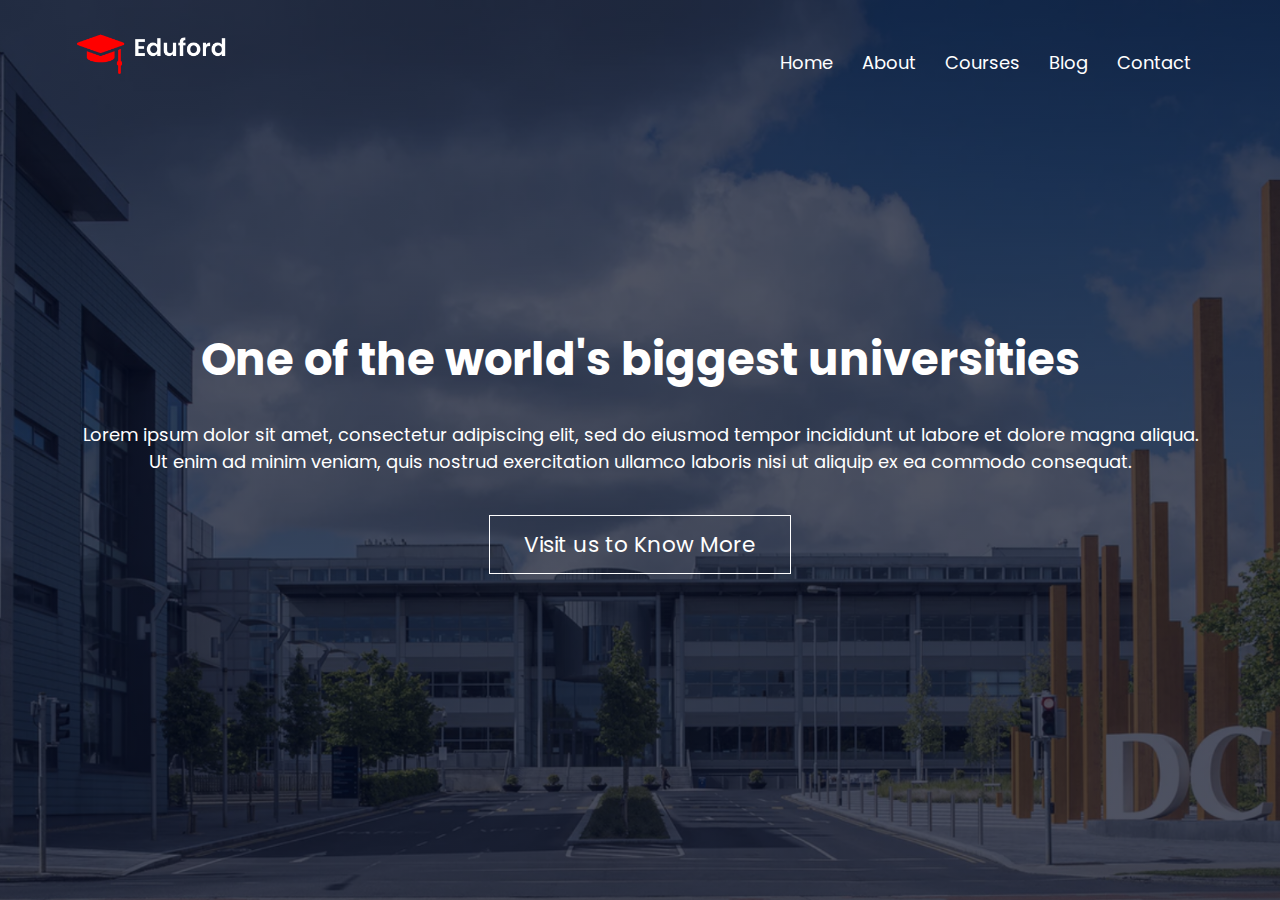
==== index.html @ 06f6ef5c "header section" ====
<!DOCTYPE html>
<html lang="en">
<head>
  <meta charset="UTF-8">
  <meta http-equiv="X-UA-Compatible" content="IE=edge">
  <meta name="viewport" content="width=device-width, initial-scale=1.0">
  <title>Eduford</title>

  <link rel="stylesheet" href="style.css">
  <link rel="stylesheet" href="https://cdnjs.cloudflare.com/ajax/libs/font-awesome/6.2.0/css/all.min.css">
</head>
<body>
  <!-- header section -->
  <section id="header">
    <div class="header container">
      <nav>
        <div class="brand">
          <a href="index.html"><img src="./images/logo.png" alt="logo"></a>
        </div>
        <div class="nav-list">
          <div class="close-icon">
            <i class="fa fa-solid fa-xmark" onclick="hideMenu()"></i>
          </div>
          <ul>
            <li><a href="">Home</a></li>
            <li><a href="">About</a></li>
            <li><a href="">Courses</a></li>
            <li><a href="">Blog</a></li>
            <li><a href="">Contact</a></li>
          </ul>
        </div>
        <div class="open-icon">
          <i class="fa fa-solid fa-bars" onclick="showMenu()"></i>
        </div>
      </nav>
      <div class="text-box">
        <h1>One of the world's biggest universities</h1>
        <br>
          Lorem ipsum dolor sit amet, consectetur adipiscing elit, 
          sed do eiusmod tempor incididunt ut labore et dolore magna aliqua. <br>
          Ut enim ad minim veniam, quis nostrud exercitation ullamco laboris nisi ut aliquip ex ea commodo consequat.
        </p>
        <a class="hero-btn" href="">Visit us to Know More</a>
      </div>
    </div>
  </section>
  <!-- end header section -->

  <!-- footer section -->
  <!-- end footer section -->

  <!-- scripts -->
  <script src="./app.js"></script>
</body>
</html>
---- style.css ----
/* imports */
@import url('https://fonts.googleapis.com/css2?family=Poppins:wght@100;200;300;400;600;700&display=swap');

/* browser reset */
* {
  margin: 0;
  padding: 0;
  box-sizing: border-box;
}

/* variables & global styles */
:root {
  --header-overlay: rgba(4,9,30,0.7);
  --text-color: white;
  --brand-red: #f44336;
}

html {
  font-size: 18px;
  font-family: 'Poppins', sans-serif;
  scroll-behavior: smooth;
}

body {
  overflow-x: hidden;
}

.container {
  width: 100%;
}

/* header section */
#header {
  min-height: 100vh;
  width: 100%;
  background-image: linear-gradient(var(--header-overlay), var(--header-overlay)), url(./images/banner.png);
  background-position: center;
  background-size: cover;
  position: relative;
}

#header .header nav {
  display: flex;
  padding: 2% 6%;
  justify-content: space-between;
  align-items: center;
}

#header .header nav .fa {
  display: none;
}

#header .header nav .close-icon {
  padding: 7.5px 22.5px;
}

#header .header nav img {
  width: 150px;
}

#header .header nav .nav-list {
  flex: 1;
  text-align: right;
}

#header .header nav .nav-list ul li {
  list-style: none;
  display: inline-block;
  padding: 8px 12px;
  position: relative;
}

#header .header nav .nav-list ul li::after {
  content: '';
  width: 0%;
  height: 2px;
  background: var(--brand-red);
  display: block;
  margin: auto;
  transition: 0.5s ease width;
}

#header .header nav .nav-list ul li:hover::after {
  width: 100%;
}

#header .header nav .nav-list ul li a {
  font-size: 1rem;
  color: var(--text-color);
  text-decoration: none;
}

#header .header .text-box {
  width: 90%;
  color: var(--text-color);
  position: absolute;
  top: 50%;
  left: 50%;
  transform: translate(-50%, -50%);
  text-align: center;
}

#header .header .text-box h1 {
  font-size: 2.5rem;
}

#header .header .text-box p {
  font-size: 0.7rem;
  margin: 10px 0 40px 0;
  color: var(--text-color);
}

#header .header .text-box .hero-btn {
  display: inline-block;
  text-decoration: none;
  color: var(--text-color);
  border: 1px solid var(--text-color);
  padding: 12px 34px;
  font-size: 1.2rem;
  background: transparent;
  position: relative;
  cursor: pointer;
}

#header .header .text-box .hero-btn:hover {
  border: 1px solid var(--brand-red);
  background: var(--brand-red);
  transition: 0.5s ease;
}
/* footer section */

/* media queries */
@media only screen and (max-width:768px) {
  #header .header nav .fa {
    display: block;
    color: var(--text-color);
    margin: 10px;
    font-size: 1.5rem;
    cursor: pointer;
  }

  #header .header nav .fa-xmark {
    font-size: 1.7rem;
    text-align: right;
  }

  #header .header .text-box h1 {
    font-size: 1.5rem;
  }

  #header .header nav .nav-list ul li {
    display: block;
  }

  #header .header nav .nav-list ul {
    padding: 30px;
  }

  #header .header nav .nav-list {
    position: absolute;
    background: var(--brand-red);
    height: 100vh;
    width: 200px;
    top: 0;
    right: -200px;
    text-align: left;
    z-index: 10;
    transition: 0.5s ease right;
  }
}

/* keyframes */
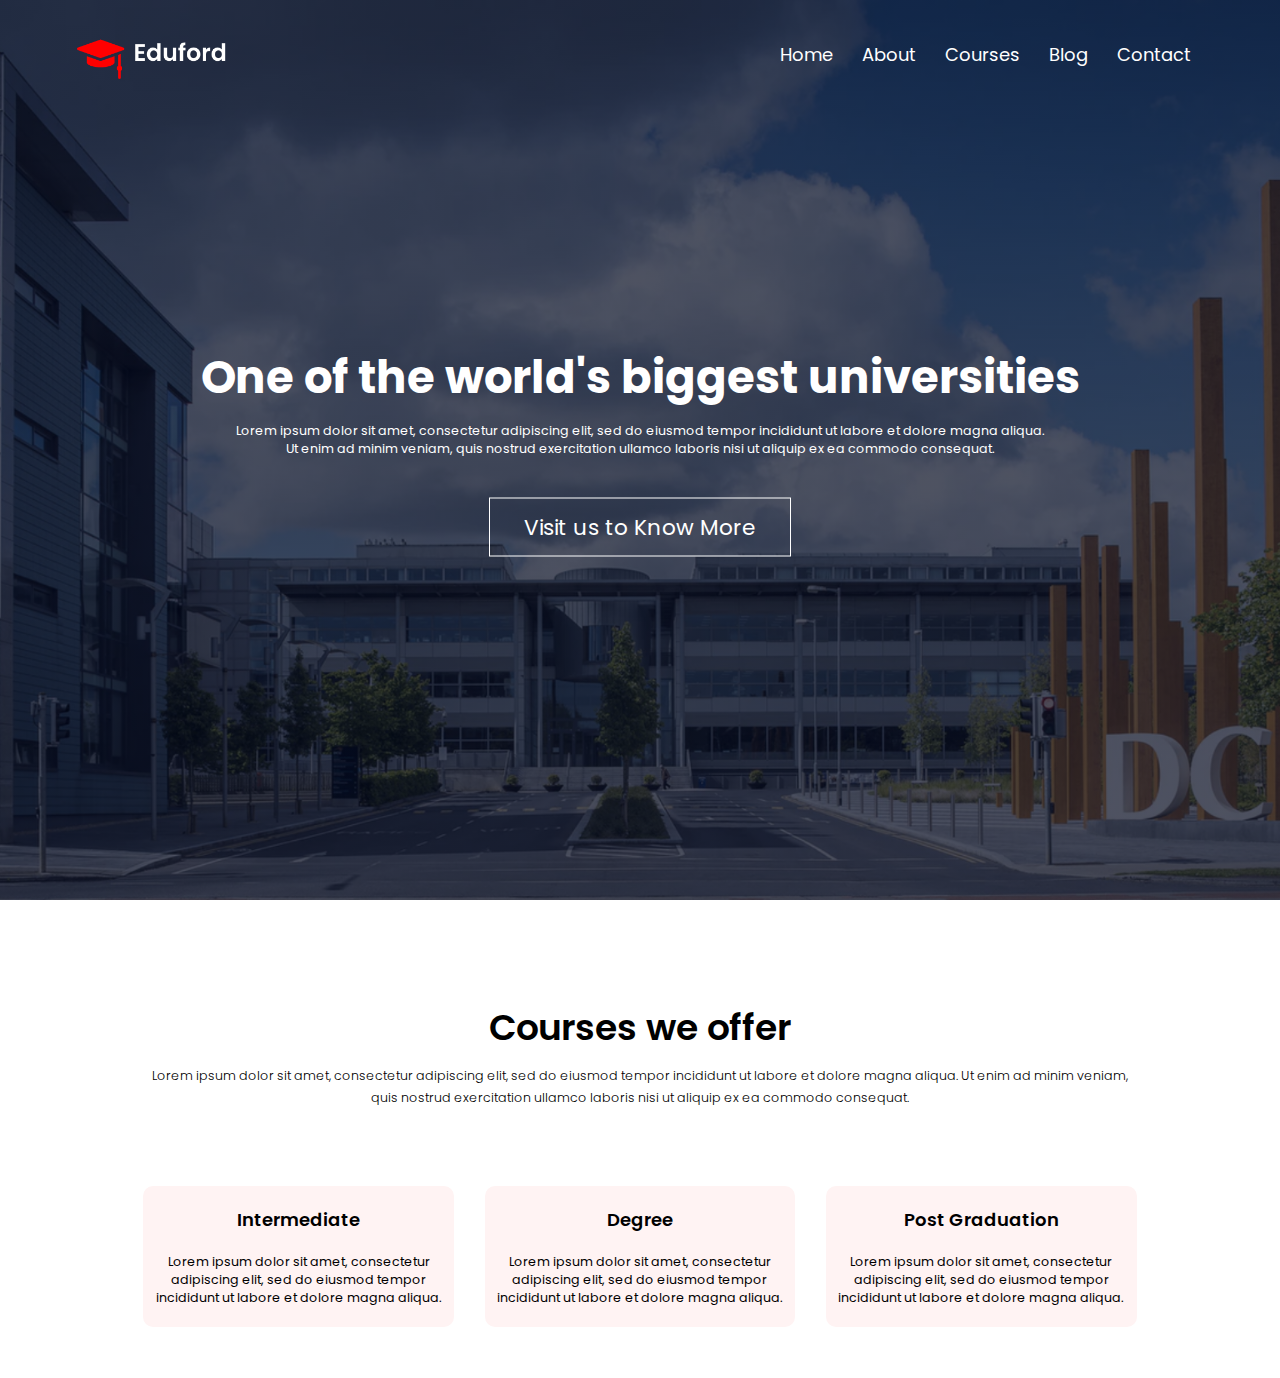
==== commit 23823de8: "courses section" ====
--- a/index.html
+++ b/index.html
@@ -35,7 +35,7 @@
       </nav>
       <div class="text-box">
         <h1>One of the world's biggest universities</h1>
-        <br>
+        <p>
           Lorem ipsum dolor sit amet, consectetur adipiscing elit, 
           sed do eiusmod tempor incididunt ut labore et dolore magna aliqua. <br>
           Ut enim ad minim veniam, quis nostrud exercitation ullamco laboris nisi ut aliquip ex ea commodo consequat.
@@ -46,6 +46,57 @@
   </section>
   <!-- end header section -->
 
+  <!-- course section -->
+  <section id="course">
+    <div class="course container">
+      <div class="courses-top">
+        <h1 class="section-title">Courses we offer</h1>
+        <p>
+          Lorem ipsum dolor sit amet, consectetur adipiscing elit, 
+          sed do eiusmod tempor incididunt ut labore et dolore magna aliqua.
+          Ut enim ad minim veniam, quis nostrud exercitation ullamco laboris nisi ut aliquip ex ea commodo consequat.
+        </p>
+      </div>
+      <div class="courses-bottom">
+        <div class="course-item">
+          <h3>Intermediate</h3>
+          <p>
+            Lorem ipsum dolor sit amet, consectetur adipiscing elit, 
+            sed do eiusmod tempor incididunt ut labore et dolore magna aliqua. 
+          </p>
+        </div>
+        <div class="course-item">
+          <h3>Degree</h3>
+          <p>
+            Lorem ipsum dolor sit amet, consectetur adipiscing elit, 
+            sed do eiusmod tempor incididunt ut labore et dolore magna aliqua. 
+          </p>
+        </div>
+        <div class="course-item">
+          <h3>Post Graduation</h3>
+          <p>
+            Lorem ipsum dolor sit amet, consectetur adipiscing elit, 
+            sed do eiusmod tempor incididunt ut labore et dolore magna aliqua. 
+          </p>
+        </div>
+      </div>
+    </div>
+  </section>
+  <!-- end course section -->
+
+  <!-- campus section -->
+  <section id="campus">
+    <div class="campus container">
+      <div class="campuses-top">
+
+      </div>
+      <div class="campuses-bottom">
+        
+      </div>
+    </div>
+  </section>
+  <!-- end campus section -->
+
   <!-- footer section -->
   <!-- end footer section -->
 
--- a/style.css
+++ b/style.css
@@ -11,23 +11,37 @@
 /* variables & global styles */
 :root {
   --header-overlay: rgba(4,9,30,0.7);
-  --text-color: white;
+  --text-color-white: white;
+  --text-color-black: black;
   --brand-red: #f44336;
+  --brand-red-light: #fff3f3;
+  --box-shadow: rgba(0,0,0,0.2);
 }
 
 html {
   font-size: 18px;
   font-family: 'Poppins', sans-serif;
   scroll-behavior: smooth;
+  overflow-x: hidden;
 }
 
 body {
   overflow-x: hidden;
 }
 
+p {
+  font-size: 0.7rem;
+}
+
+h3 {
+  font-size: 1rem;
+  font-weight: 600;
+  margin-bottom: 20px;
+}
+
 .container {
-  width: 100%;
-}
+}
+
 
 /* header section */
 #header {
@@ -50,12 +64,9 @@
   display: none;
 }
 
-#header .header nav .close-icon {
-  padding: 7.5px 22.5px;
-}
-
 #header .header nav img {
   width: 150px;
+  padding-top: 10px;
 }
 
 #header .header nav .nav-list {
@@ -86,13 +97,13 @@
 
 #header .header nav .nav-list ul li a {
   font-size: 1rem;
-  color: var(--text-color);
+  color: var(--text-color-white);
   text-decoration: none;
 }
 
 #header .header .text-box {
   width: 90%;
-  color: var(--text-color);
+  color: var(--text-color-white);
   position: absolute;
   top: 50%;
   left: 50%;
@@ -107,14 +118,14 @@
 #header .header .text-box p {
   font-size: 0.7rem;
   margin: 10px 0 40px 0;
-  color: var(--text-color);
+  color: var(--text-color-white);
 }
 
 #header .header .text-box .hero-btn {
   display: inline-block;
   text-decoration: none;
-  color: var(--text-color);
-  border: 1px solid var(--text-color);
+  color: var(--text-color-white);
+  border: 1px solid var(--text-color-white);
   padding: 12px 34px;
   font-size: 1.2rem;
   background: transparent;
@@ -127,21 +138,77 @@
   background: var(--brand-red);
   transition: 0.5s ease;
 }
+/* course section */
+#course .course {
+  width: 80%;
+  margin: auto;
+  text-align: center;
+  padding-top: 100px;
+}
+
+#course .course .courses-top h1 {
+  font-size: 2rem;
+  font-weight: 600;
+}
+
+#course .course .courses-top p {
+  color: var(--text-color-black);
+  font-size: 0.7rem;
+  font-weight: 300;
+  line-height: 22px;
+  padding: 10px;
+}
+
+#course .course .courses-bottom {
+  margin-top: 5%;
+  display: flex;
+  justify-content: space-between;
+}
+
+#course .course .courses-bottom .course-item {
+  flex-basis: 31%;
+  margin: 1.5%;
+  background: var(--brand-red-light);
+  border-radius: 10px;
+  margin-bottom: 5%;
+  padding: 20px 12px;
+  box-sizing: border-box;
+  transition: 0.5s ease box-shadow;
+}
+
+#course .course .courses-bottom .course-item:hover {
+  box-shadow: 0 0 20px var(--box-shadow);
+}
+
+/* campus section */
+#campus .campus {
+  width: 80%;
+  margin: auto;
+}
+
 /* footer section */
 
 /* media queries */
 @media only screen and (max-width:768px) {
   #header .header nav .fa {
     display: block;
-    color: var(--text-color);
-    margin: 10px;
+    color: var(--text-color-white);
+    margin: 20px 10px 10px 10px;
     font-size: 1.5rem;
     cursor: pointer;
+  }
+
+  #header .header nav img {
+    padding-top: 20px;
   }
 
   #header .header nav .fa-xmark {
     font-size: 1.7rem;
     text-align: right;
+  }
+
+  #header .header nav .close-icon {
+    padding: 7.5px 22.5px;
   }
 
   #header .header .text-box h1 {
@@ -167,6 +234,10 @@
     z-index: 10;
     transition: 0.5s ease right;
   }
+
+  #course .course .courses-bottom {
+    flex-direction: column;
+  }  
 }
 
 /* keyframes */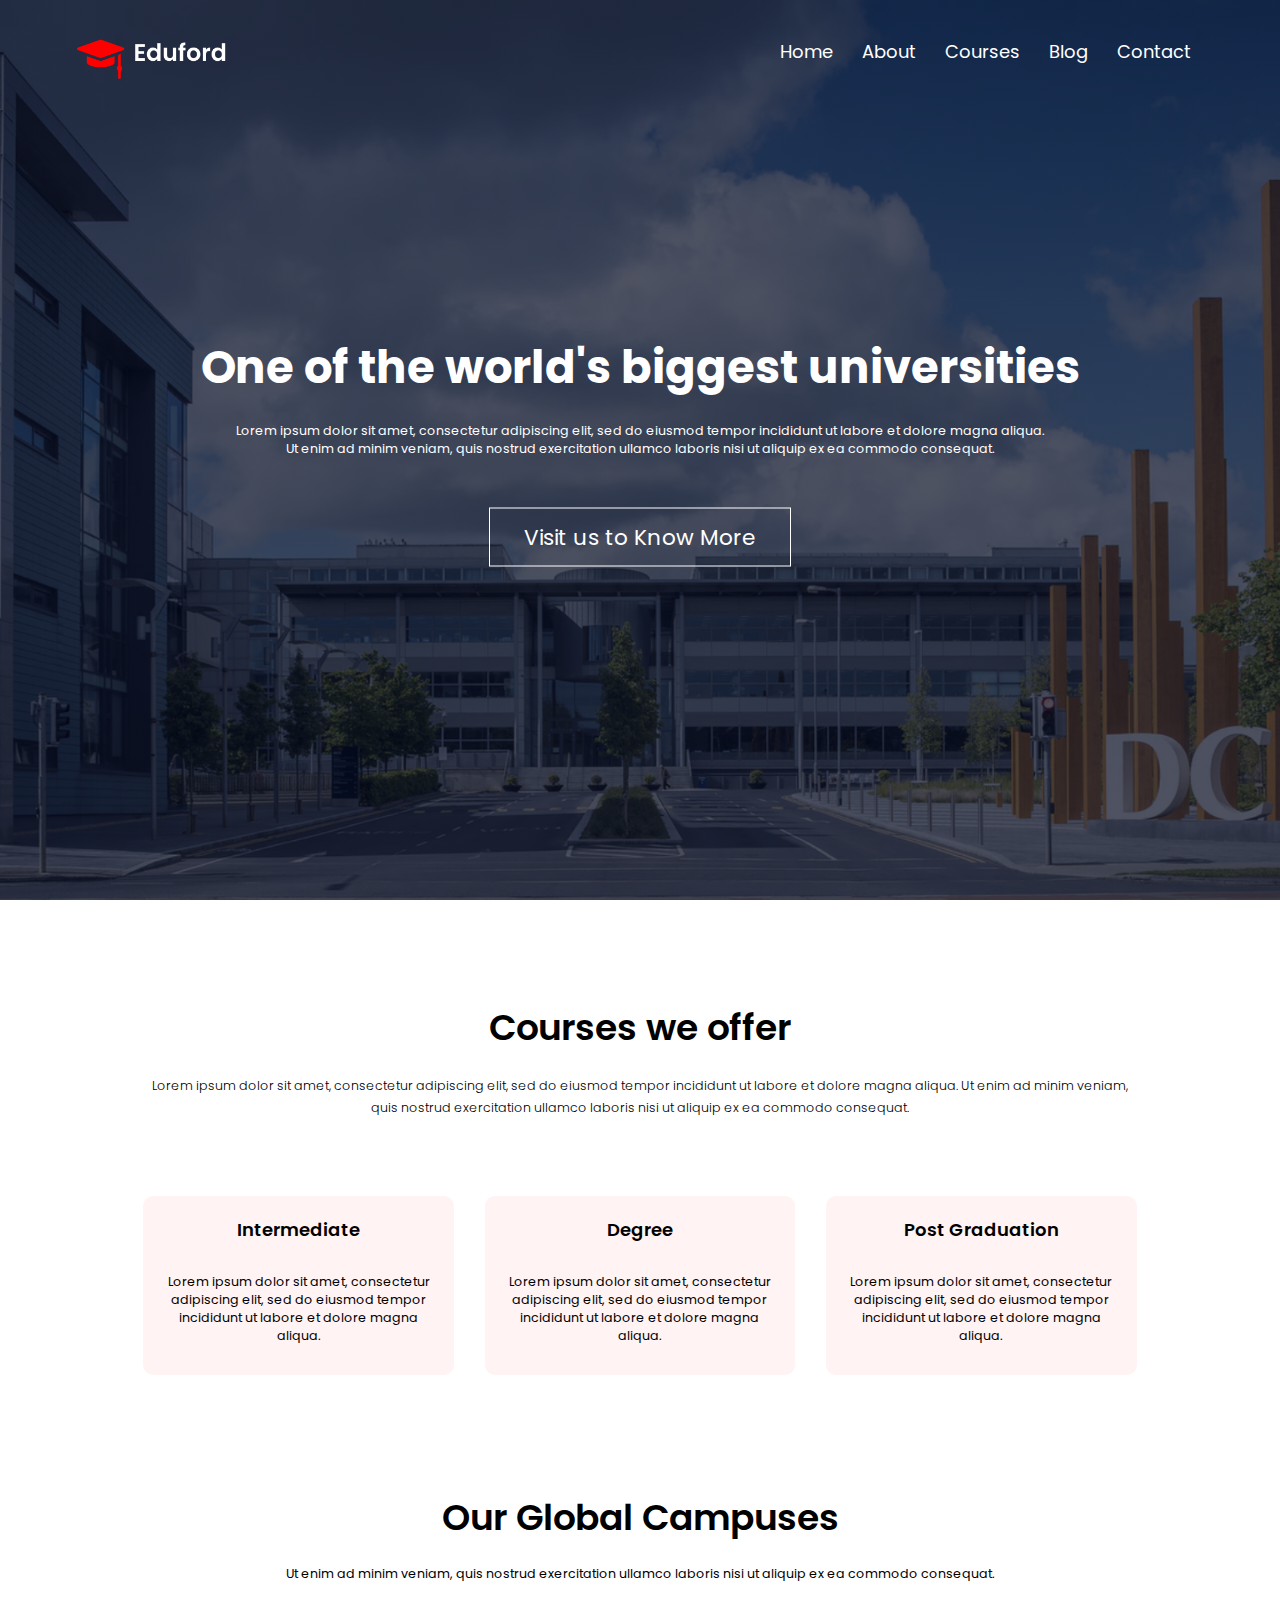
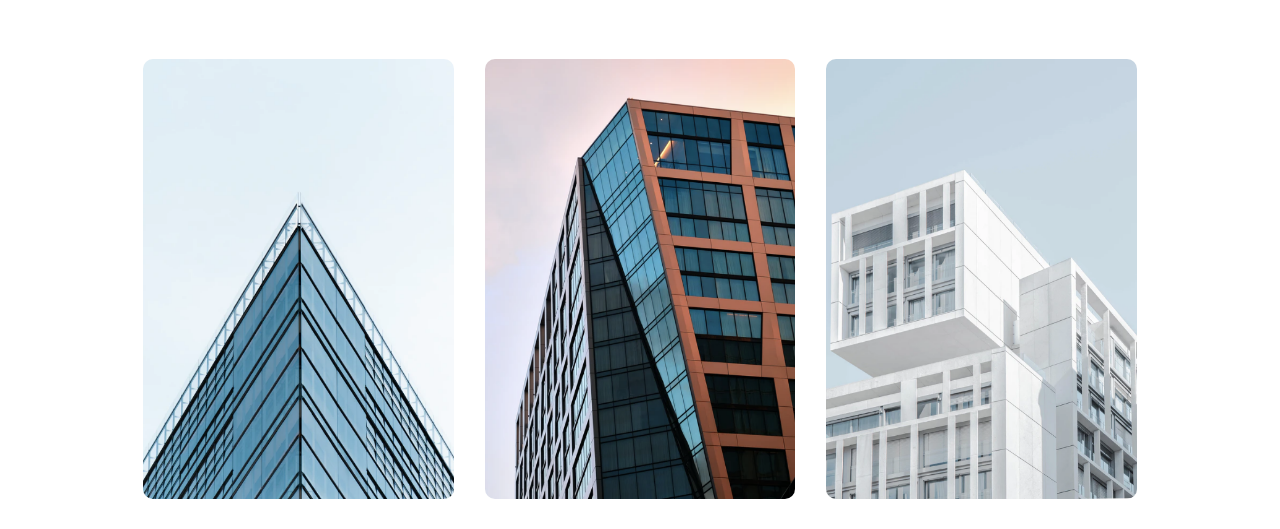
==== commit 223eed9b: "campus section" ====
--- a/index.html
+++ b/index.html
@@ -88,10 +88,36 @@
   <section id="campus">
     <div class="campus container">
       <div class="campuses-top">
-
+        <h1 class="section-title">Our Global Campuses</h1>
+        <p>
+          Ut enim ad minim veniam, quis nostrud exercitation ullamco laboris nisi ut aliquip ex ea commodo consequat.
+        </p>
       </div>
       <div class="campuses-bottom">
-        
+        <div class="campus-item">
+          <div class="campus-img">
+            <img src="./images/london.png" alt="london campus">
+          </div>
+          <div class="campus-layer">
+            <h3>London</h3>
+          </div>
+        </div>
+        <div class="campus-item">
+          <div class="campus-img">
+            <img src="./images/newyork.png" alt="new york campus">
+          </div>
+          <div class="campus-layer">
+            <h3>New York</h3>
+          </div>
+        </div>
+        <div class="campus-item">
+          <div class="campus-img">
+            <img src="./images/washington.png" alt="washington campus">
+          </div>
+          <div class="campus-layer">
+            <h3>Washington</h3>
+          </div>
+        </div>
       </div>
     </div>
   </section>
--- a/style.css
+++ b/style.css
@@ -14,6 +14,7 @@
   --text-color-white: white;
   --text-color-black: black;
   --brand-red: #f44336;
+  --brand-red-overlay: rgba(244, 67, 54, 0.7);
   --brand-red-light: #fff3f3;
   --box-shadow: rgba(0,0,0,0.2);
 }
@@ -31,6 +32,7 @@
 
 p {
   font-size: 0.7rem;
+  padding: 10px;
 }
 
 h3 {
@@ -39,9 +41,18 @@
   margin-bottom: 20px;
 }
 
+img {
+  display: block;
+}
+
 .container {
 }
 
+.section-title {
+  font-size: 2rem;
+  font-weight: 600;
+  margin-bottom: 10px;
+}
 
 /* header section */
 #header {
@@ -170,7 +181,6 @@
   margin: 1.5%;
   background: var(--brand-red-light);
   border-radius: 10px;
-  margin-bottom: 5%;
   padding: 20px 12px;
   box-sizing: border-box;
   transition: 0.5s ease box-shadow;
@@ -184,6 +194,59 @@
 #campus .campus {
   width: 80%;
   margin: auto;
+  text-align: center;
+  padding-top: 100px;
+}
+
+#campus .campus .campuses-bottom {
+  display: flex;
+  margin-top: 5%;
+}
+
+#campus .campus .campuses-bottom .campus-item {
+  flex-basis: 31%;
+  margin: 1.5%;
+  border-radius: 10px;
+  margin-bottom: 30px;
+  position: relative;
+  overflow: hidden;
+}
+
+#campus .campus .campuses-bottom .campus-item img {
+  width: 100%;
+}
+
+#campus .campus .campuses-bottom .campus-item .campus-layer {
+  width: 100%;
+  height: 100%;
+  background: transparent;
+  position: absolute;
+  top: 0;
+  left: 0;
+  transition: 0.5s ease background;
+}
+
+#campus .campus .campuses-bottom .campus-item .campus-layer h3 {
+  width: 100%;
+  font-weight: 500;
+  color: var(--text-color-white);
+  font-size: 1.5rem;
+  bottom: 0;
+  left: 50%;
+  transform: translateX(-50%);
+  position: absolute;
+  opacity: 0;
+  transition: 0.5s ease;
+  transition-property: bottom, opacity;
+}
+
+#campus .campus .campuses-bottom .campus-item .campus-layer:hover h3 {
+  bottom: 43%;
+  opacity: 1;
+}
+
+#campus .campus .campuses-bottom .campus-item .campus-layer:hover {
+  background: var(--brand-red-overlay);
 }
 
 /* footer section */
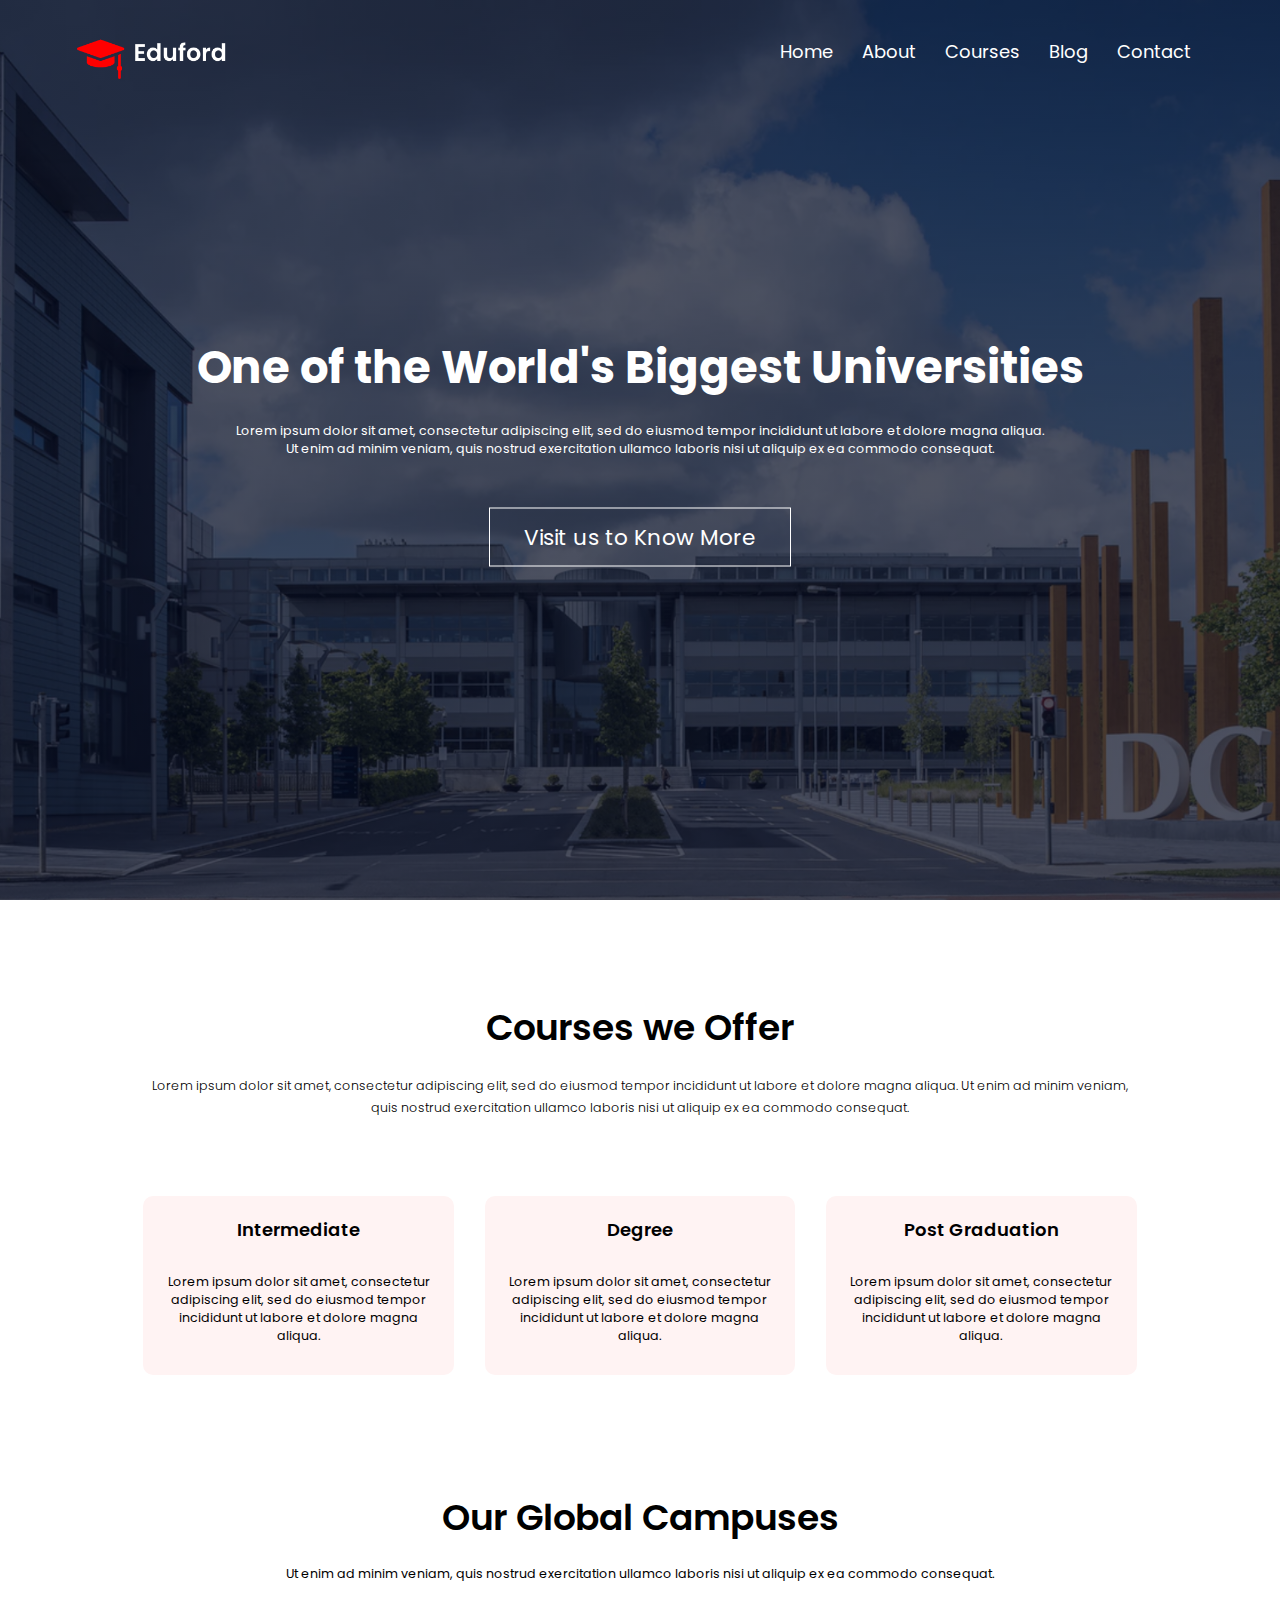
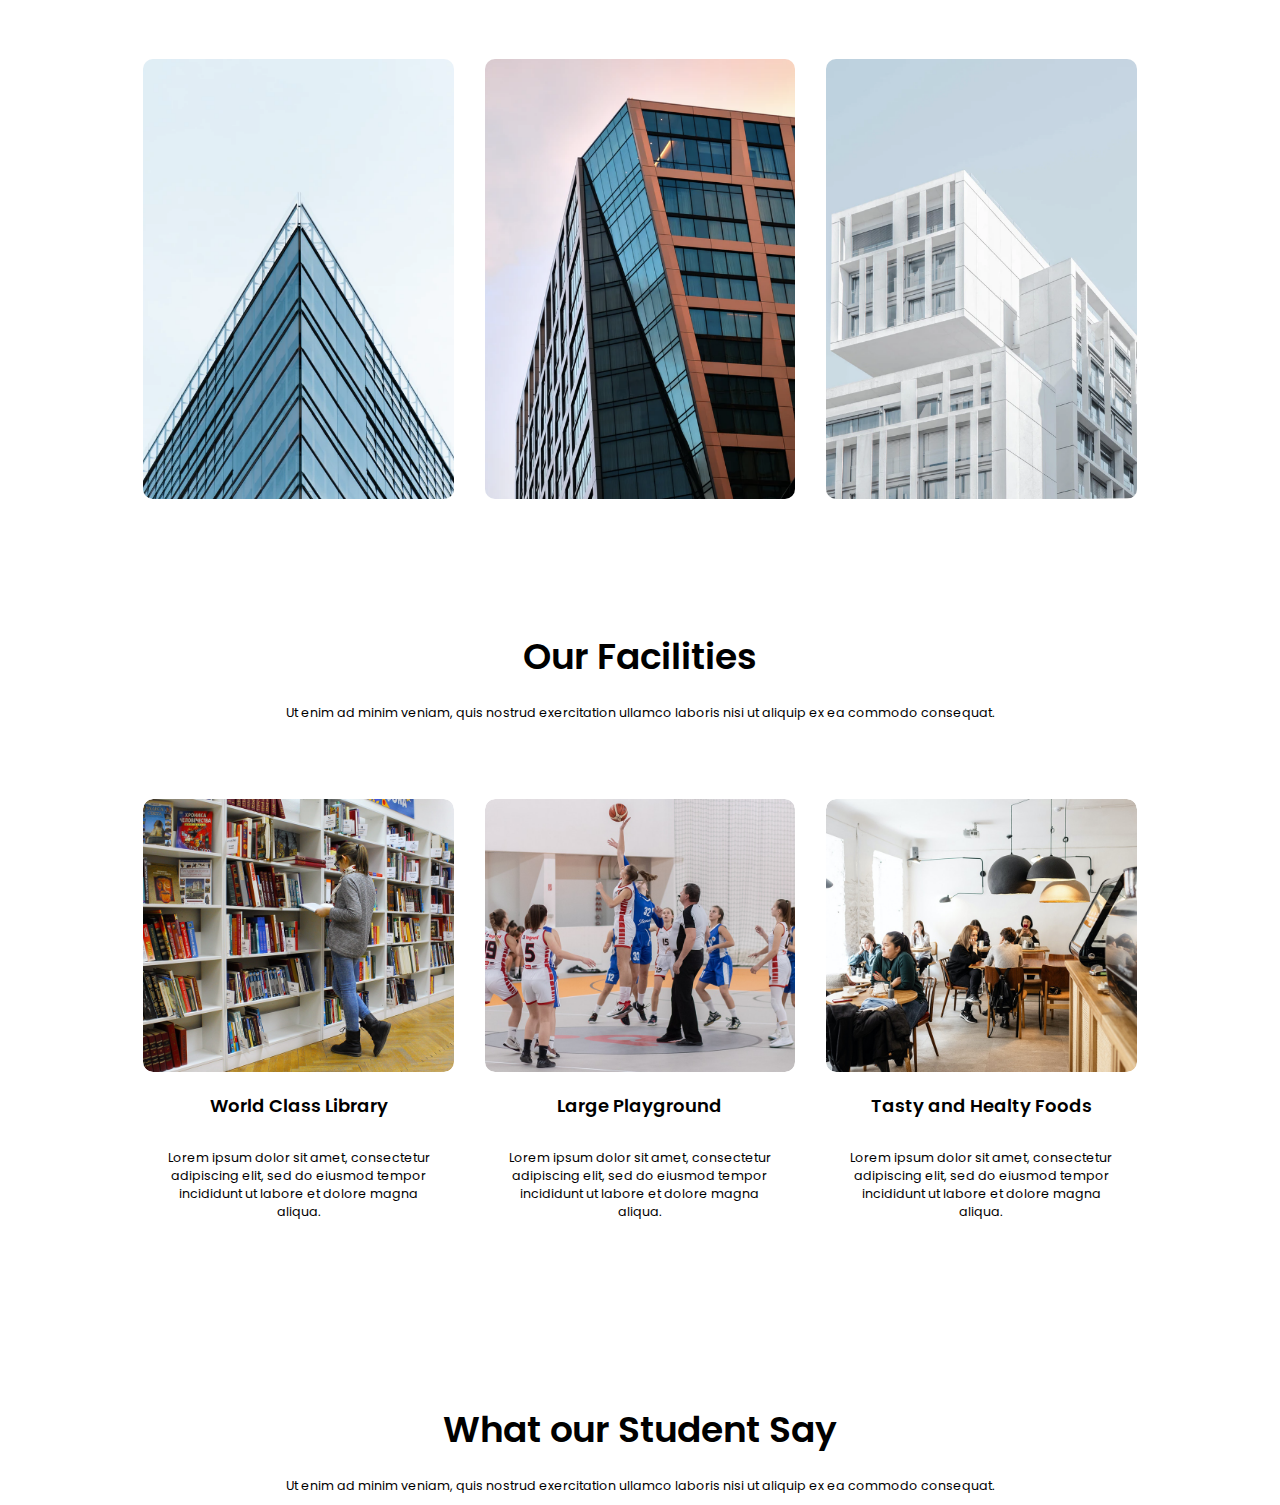
==== commit 579b3a0d: "facilities section" ====
--- a/index.html
+++ b/index.html
@@ -34,7 +34,7 @@
         </div>
       </nav>
       <div class="text-box">
-        <h1>One of the world's biggest universities</h1>
+        <h1>One of the World's Biggest Universities</h1>
         <p>
           Lorem ipsum dolor sit amet, consectetur adipiscing elit, 
           sed do eiusmod tempor incididunt ut labore et dolore magna aliqua. <br>
@@ -50,7 +50,7 @@
   <section id="course">
     <div class="course container">
       <div class="courses-top">
-        <h1 class="section-title">Courses we offer</h1>
+        <h1 class="section-title">Courses we Offer</h1>
         <p>
           Lorem ipsum dolor sit amet, consectetur adipiscing elit, 
           sed do eiusmod tempor incididunt ut labore et dolore magna aliqua.
@@ -123,6 +123,81 @@
   </section>
   <!-- end campus section -->
 
+  <!-- facilities section -->
+  <section id="facilities">
+    <div class="facilities container">
+      <div class="facilities-top">
+        <h1 class="section-title">Our Facilities</h1>
+        <p>
+          Ut enim ad minim veniam, quis nostrud exercitation ullamco laboris nisi ut aliquip ex ea commodo consequat.
+        </p>
+      </div>
+      <div class="facilities-bottom">
+        <div class="facilities-list">
+          <div class="facility-item">
+            <div class="card-top">
+              <div class="facility-img">
+                <img src="./images/library.png" alt="library facility">
+              </div>
+            </div>
+            <div class="card-bottom">
+              <h3>World Class Library</h3>
+              <p>
+                Lorem ipsum dolor sit amet, consectetur adipiscing elit,
+                sed do eiusmod tempor incididunt ut labore et dolore magna aliqua.
+              </p>
+            </div>
+          </div>
+          <div class="facility-item">
+            <div class="card-top">
+              <div class="facility-img">
+                <img src="./images/basketball.png" alt="basketball facility">
+              </div>
+            </div>
+            <div class="card-bottom">
+              <h3>Large Playground</h3>
+              <p>
+                Lorem ipsum dolor sit amet, consectetur adipiscing elit,
+                sed do eiusmod tempor incididunt ut labore et dolore magna aliqua.
+              </p>
+            </div>
+          </div>
+          <div class="facility-item">
+            <div class="card-top">
+              <div class="facility-img">
+                <img src="./images/cafeteria.png" alt="cafetaria facility">
+              </div>
+            </div>
+            <div class="card-bottom">
+              <h3>Tasty and Healty Foods</h3>
+              <p>
+                Lorem ipsum dolor sit amet, consectetur adipiscing elit,
+                sed do eiusmod tempor incididunt ut labore et dolore magna aliqua.
+              </p>
+            </div>
+          </div>
+        </div>
+      </div>
+    </div>
+  </section>
+  <!-- end facilities section -->
+
+  <!-- testimonials section -->
+  <section id="testimonials">
+    <div class="testimonials container">
+      <div class="testimonials-top">
+        <h1 class="section-title">What our Student Say</h1>
+        <p>
+          Ut enim ad minim veniam, quis nostrud exercitation ullamco laboris nisi ut aliquip ex ea commodo consequat.
+        </p>
+      </div>
+      <div class="testimonials-bottom">
+
+      </div>
+    </div>
+  </section>
+  <!-- end testimonials section -->
+
   <!-- footer section -->
   <!-- end footer section -->
 
--- a/style.css
+++ b/style.css
@@ -247,6 +247,59 @@
 
 #campus .campus .campuses-bottom .campus-item .campus-layer:hover {
   background: var(--brand-red-overlay);
+}
+
+/* facilities section */
+#facilities .facilities {
+  width: 80%;
+  margin: auto;
+  text-align: center;
+  padding-top: 100px;
+}
+
+#facilities .facilities .facilities-bottom {
+  margin-top: 5%;
+}
+
+#facilities .facilities .facilities-bottom .facilities-list {
+  display: flex;
+}
+
+#facilities .facilities .facilities-bottom .facilities-list .facility-item {
+  flex-basis: 31%;
+  margin: 1.5%;
+  border-radius: 10px;
+  margin-bottom: 5%;
+  text-align: center;
+  overflow: hidden;
+  position: relative;
+}
+
+#facilities .facilities .facilities-bottom .facilities-list .facility-item .card-top {
+  overflow: hidden;
+  border-radius: 10px;
+}
+
+#facilities .facilities .facilities-bottom .facilities-list .facility-item .card-bottom {
+  padding: 20px 12px;
+}
+
+#facilities .facilities .facilities-bottom .facilities-list .facility-item img {
+  width: 100%;
+  border-radius: 10px;
+  transition: 0.5s ease transform;
+}
+
+#facilities .facilities .facilities-bottom .facilities-list .facility-item:hover img {
+  transform: scale(1.1);
+}
+
+/* testimonials section */
+#testimonials .testimonials {
+  width: 80%;
+  margin: auto;
+  text-align: center;
+  padding-top: 100px;
 }
 
 /* footer section */
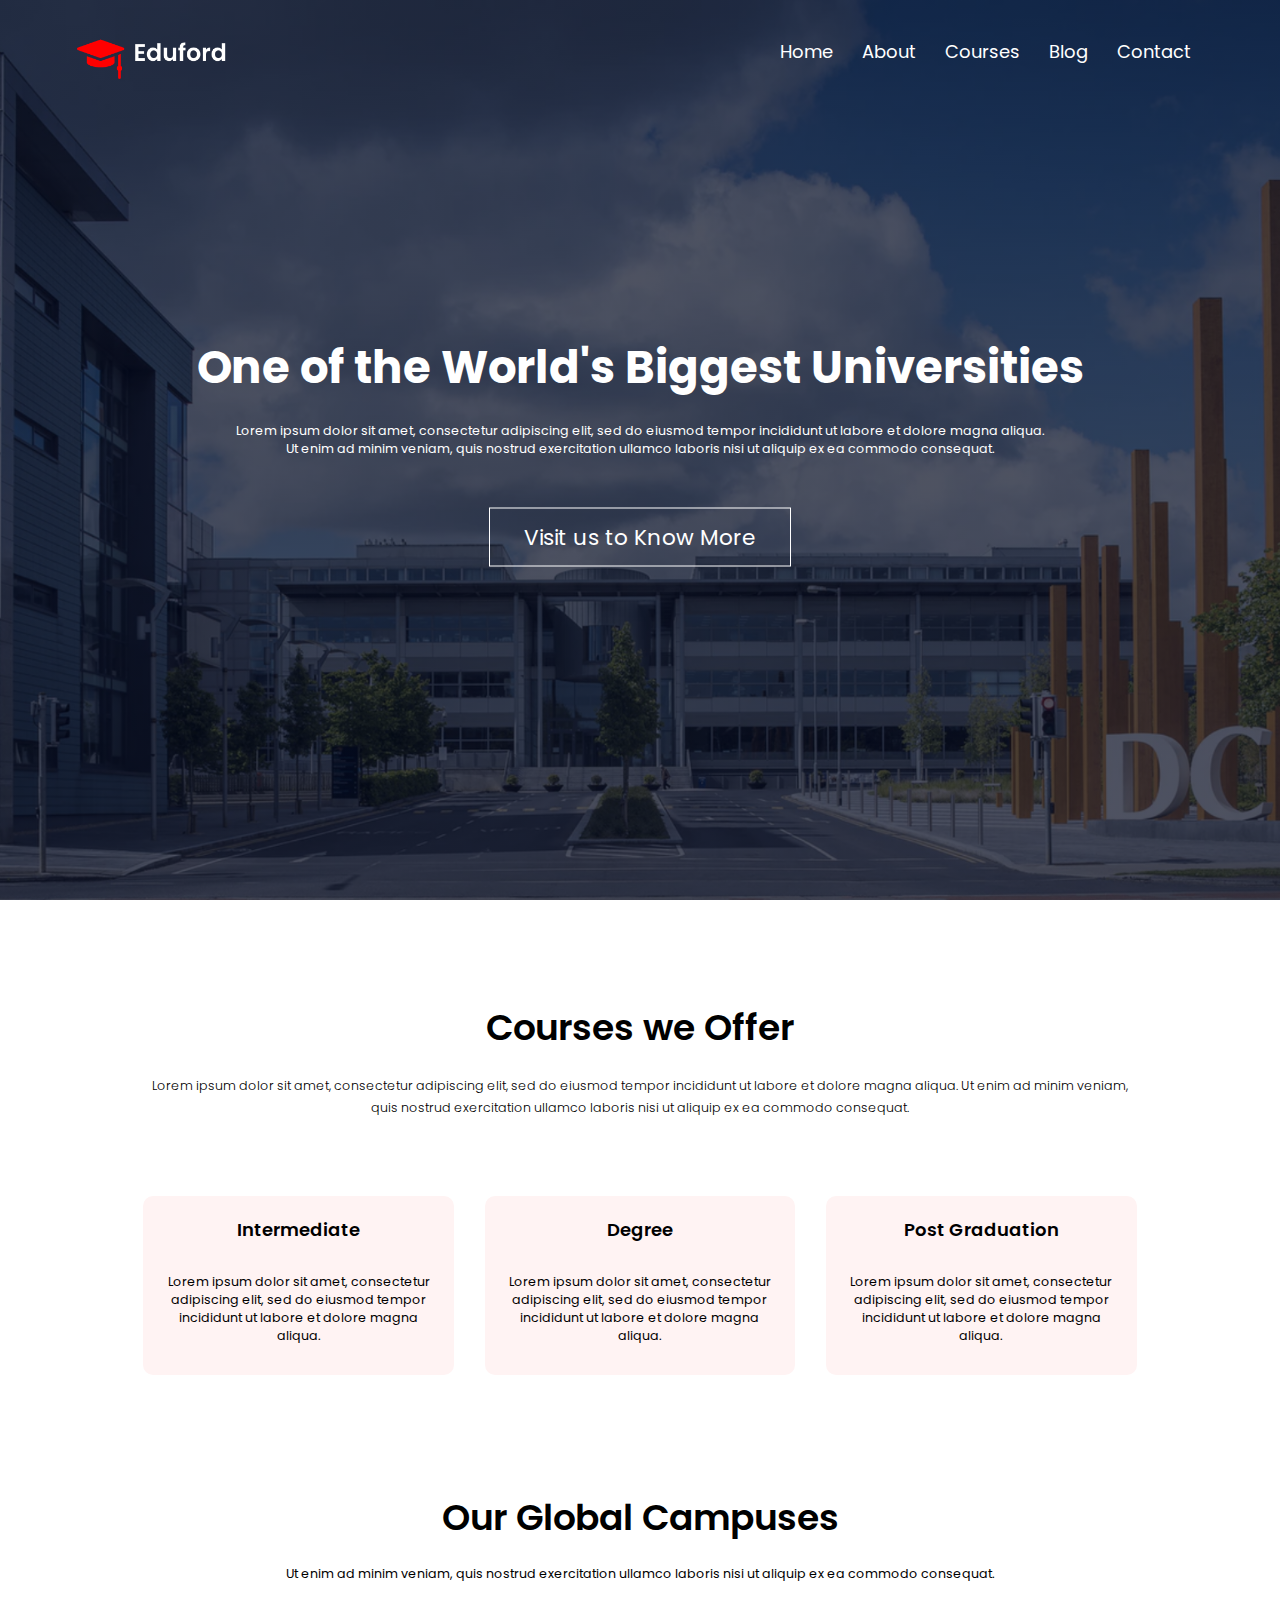
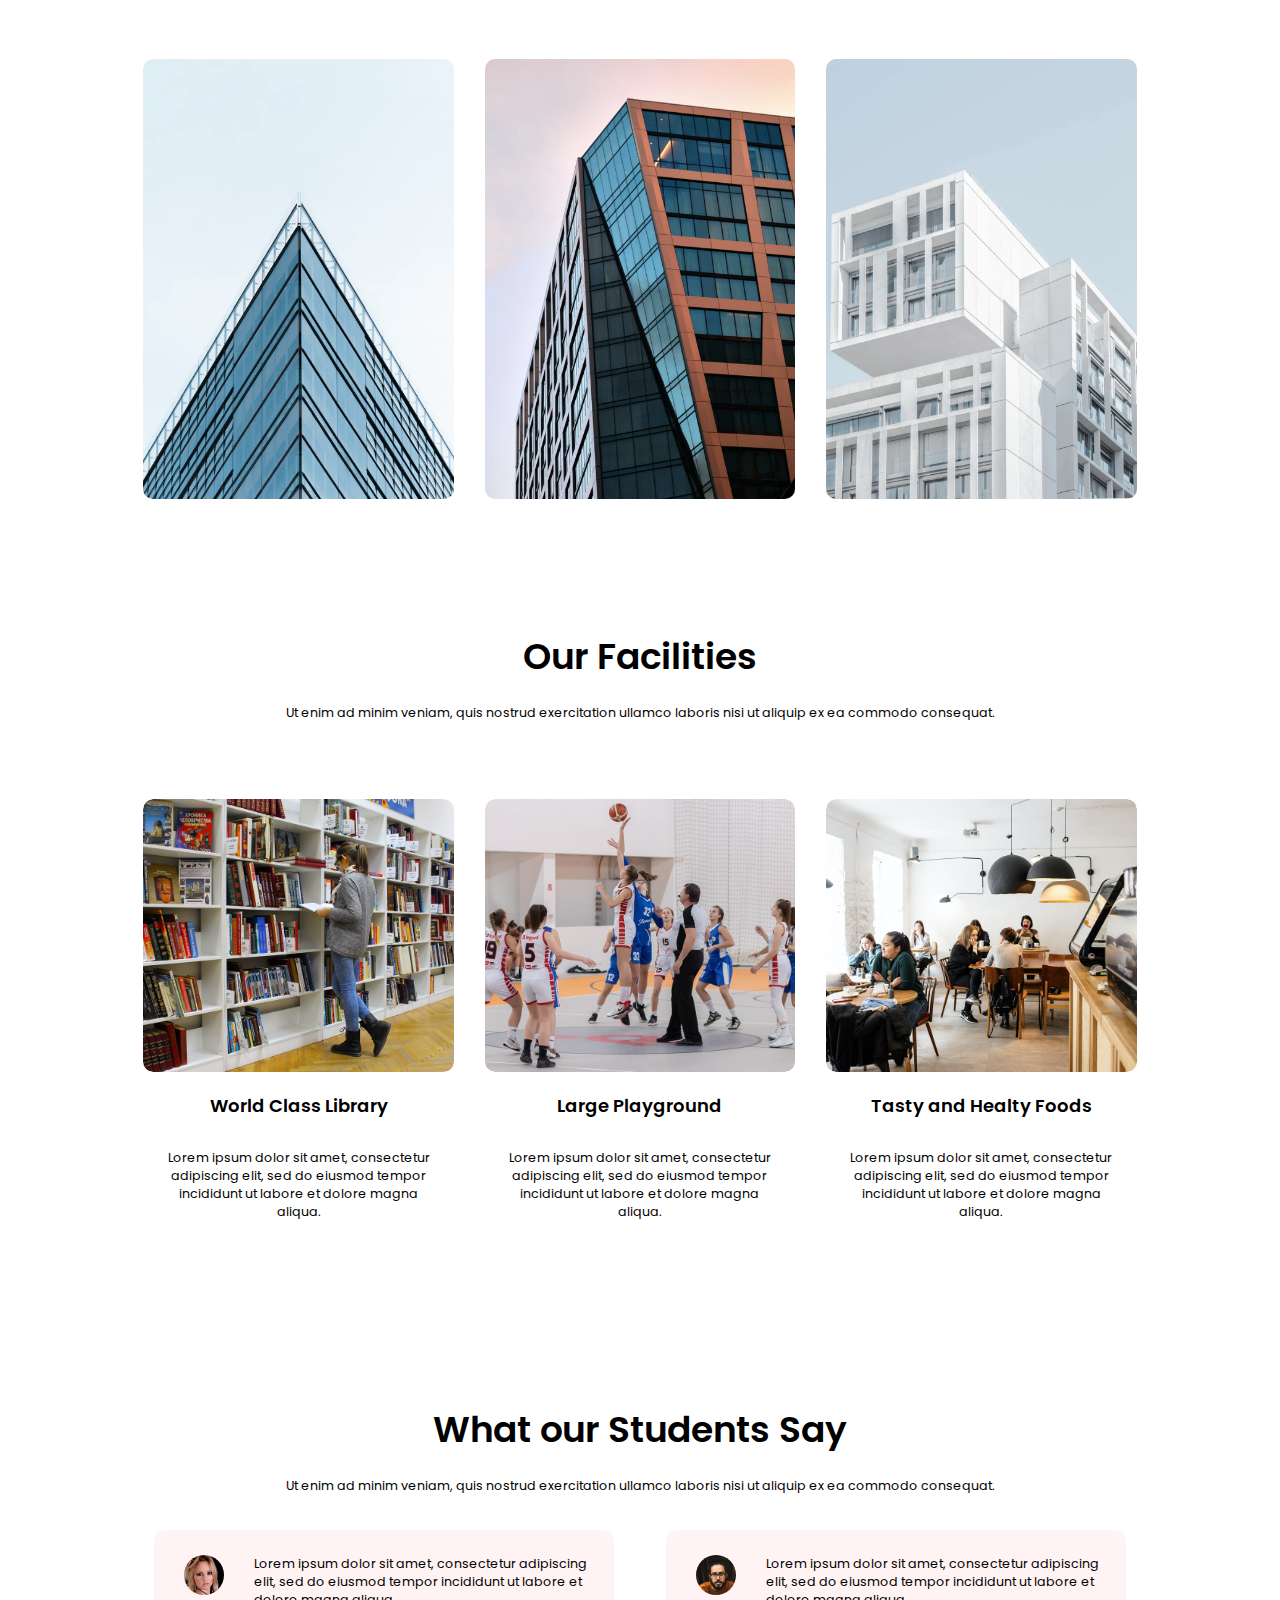
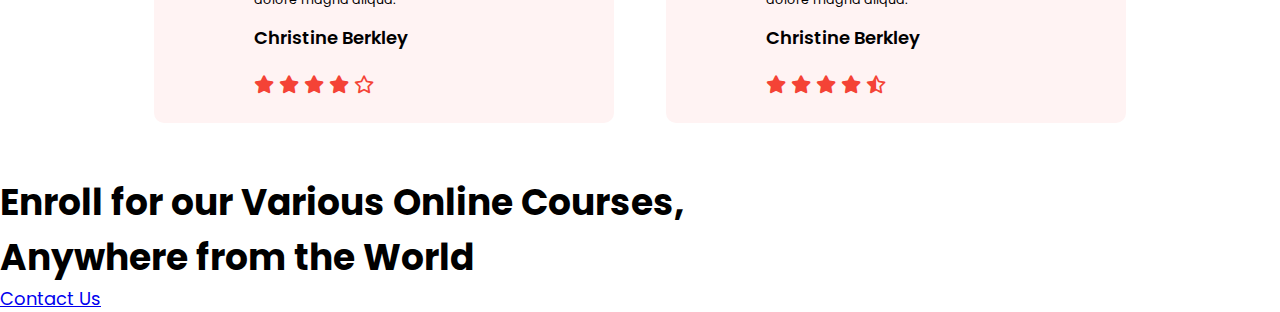
==== commit 046ed9e6: "testimonials section" ====
--- a/index.html
+++ b/index.html
@@ -186,17 +186,64 @@
   <section id="testimonials">
     <div class="testimonials container">
       <div class="testimonials-top">
-        <h1 class="section-title">What our Student Say</h1>
+        <h1 class="section-title">What our Students Say</h1>
         <p>
           Ut enim ad minim veniam, quis nostrud exercitation ullamco laboris nisi ut aliquip ex ea commodo consequat.
         </p>
       </div>
       <div class="testimonials-bottom">
-
+        <div class="testimonials-list">
+          <div class="testimonial-item">
+            <div class="testimonial-img">
+              <img src="./images/user1.jpg" alt="Student, Christine Berkley">
+            </div>
+            <div class="testimonial-text">
+              <p>
+                Lorem ipsum dolor sit amet, consectetur adipiscing elit,
+                sed do eiusmod tempor incididunt ut labore et dolore magna aliqua.
+              </p>
+              <h3>Christine Berkley</h3>
+              <i class="fa fa-solid fa-star"></i>
+              <i class="fa fa-solid fa-star"></i>
+              <i class="fa fa-solid fa-star"></i>
+              <i class="fa fa-solid fa-star"></i>
+              <i class="fa fa-regular fa-star"></i>
+            </div>
+          </div>
+          <div class="testimonial-item">
+            <div class="testimonial-img">
+              <img src="./images/user2.jpg" alt="Student, David Byer">
+            </div>
+            <div class="testimonial-text">
+              <p>
+                Lorem ipsum dolor sit amet, consectetur adipiscing elit,
+                sed do eiusmod tempor incididunt ut labore et dolore magna aliqua.
+              </p>
+              <h3>Christine Berkley</h3>
+              <i class="fa fa-solid fa-star"></i>
+              <i class="fa fa-solid fa-star"></i>
+              <i class="fa fa-solid fa-star"></i>
+              <i class="fa fa-solid fa-star"></i>
+              <i class="fa fa-regular fa-star-half-stroke"></i>
+            </div>
+          </div>
+        </div>
       </div>
     </div>
   </section>
   <!-- end testimonials section -->
+
+  <!-- contact section -->
+  <section id="contact">
+    <div class="contact container">
+      <h1>
+        Enroll for our Various Online Courses, <br>
+        Anywhere from the World
+      </h1>
+      <a href="#">Contact Us</a>
+    </div>
+  </section>
+  <!-- end contact section -->
 
   <!-- footer section -->
   <!-- end footer section -->
--- a/style.css
+++ b/style.css
@@ -302,6 +302,49 @@
   padding-top: 100px;
 }
 
+#testimonials .testimonials .testimonials-bottom .testimonials-list {
+  display: flex;
+}
+
+#testimonials .testimonials .testimonials-bottom .testimonials-list .testimonial-item {
+  flex-basis: 45%;
+  margin: 2.5%;
+  border-radius: 10px;
+  margin-bottom: 5%;
+  text-align: left;
+  background: var(--brand-red-light);
+  padding: 25px;
+  cursor: pointer;
+  display: flex;
+  transition: 0.5s ease box-shadow;
+}
+
+#testimonials .testimonials .testimonials-bottom .testimonials-list .testimonial-item:hover {
+  box-shadow: 0 0 20px var(--box-shadow);
+}
+
+#testimonials .testimonials .testimonials-bottom .testimonials-list .testimonial-item img {
+  height: 40px;
+  margin-left: 5px;
+  margin-right: 30px;
+  border-radius: 50%;
+}
+
+#testimonials .testimonials .testimonials-bottom .testimonials-list .testimonial-item p {
+  padding: 0;
+}
+
+#testimonials .testimonials .testimonials-bottom .testimonials-list .testimonial-item h3 {
+  margin-top: 15px;
+  text-align: left;
+}
+
+#testimonials .testimonials .testimonials-bottom .testimonials-list .testimonial-item .fa {
+  color: var(--brand-red);
+}
+
+/* contact section */
+
 /* footer section */
 
 /* media queries */
@@ -353,7 +396,17 @@
 
   #course .course .courses-bottom {
     flex-direction: column;
-  }  
+  }
+
+  #testimonials .testimonials .testimonials-bottom .testimonials-list .testimonial-item {
+    display: inline-block;
+  }
+
+  #testimonials .testimonials .testimonials-bottom .testimonials-list .testimonial-item img {
+    margin-left: 0px;
+    margin-right: 15px;
+    float: left;
+  }
 }
 
 /* keyframes */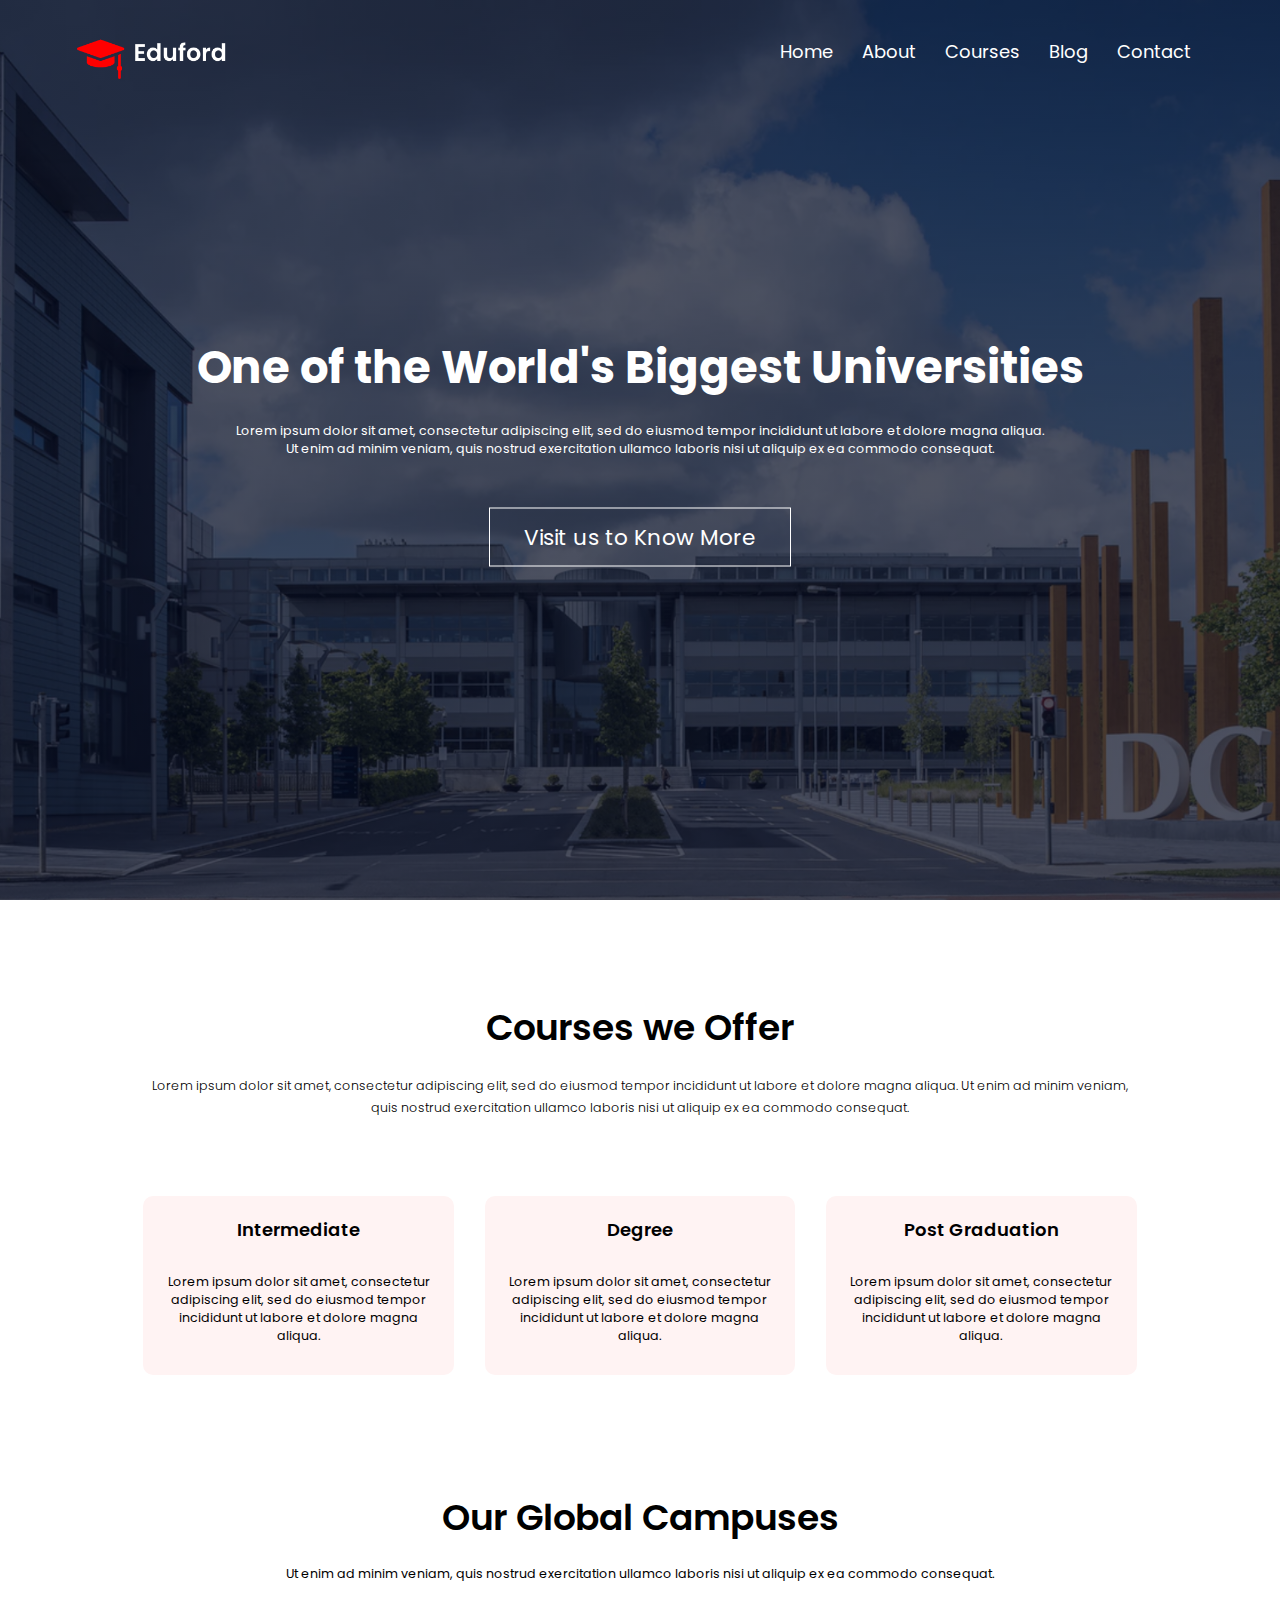
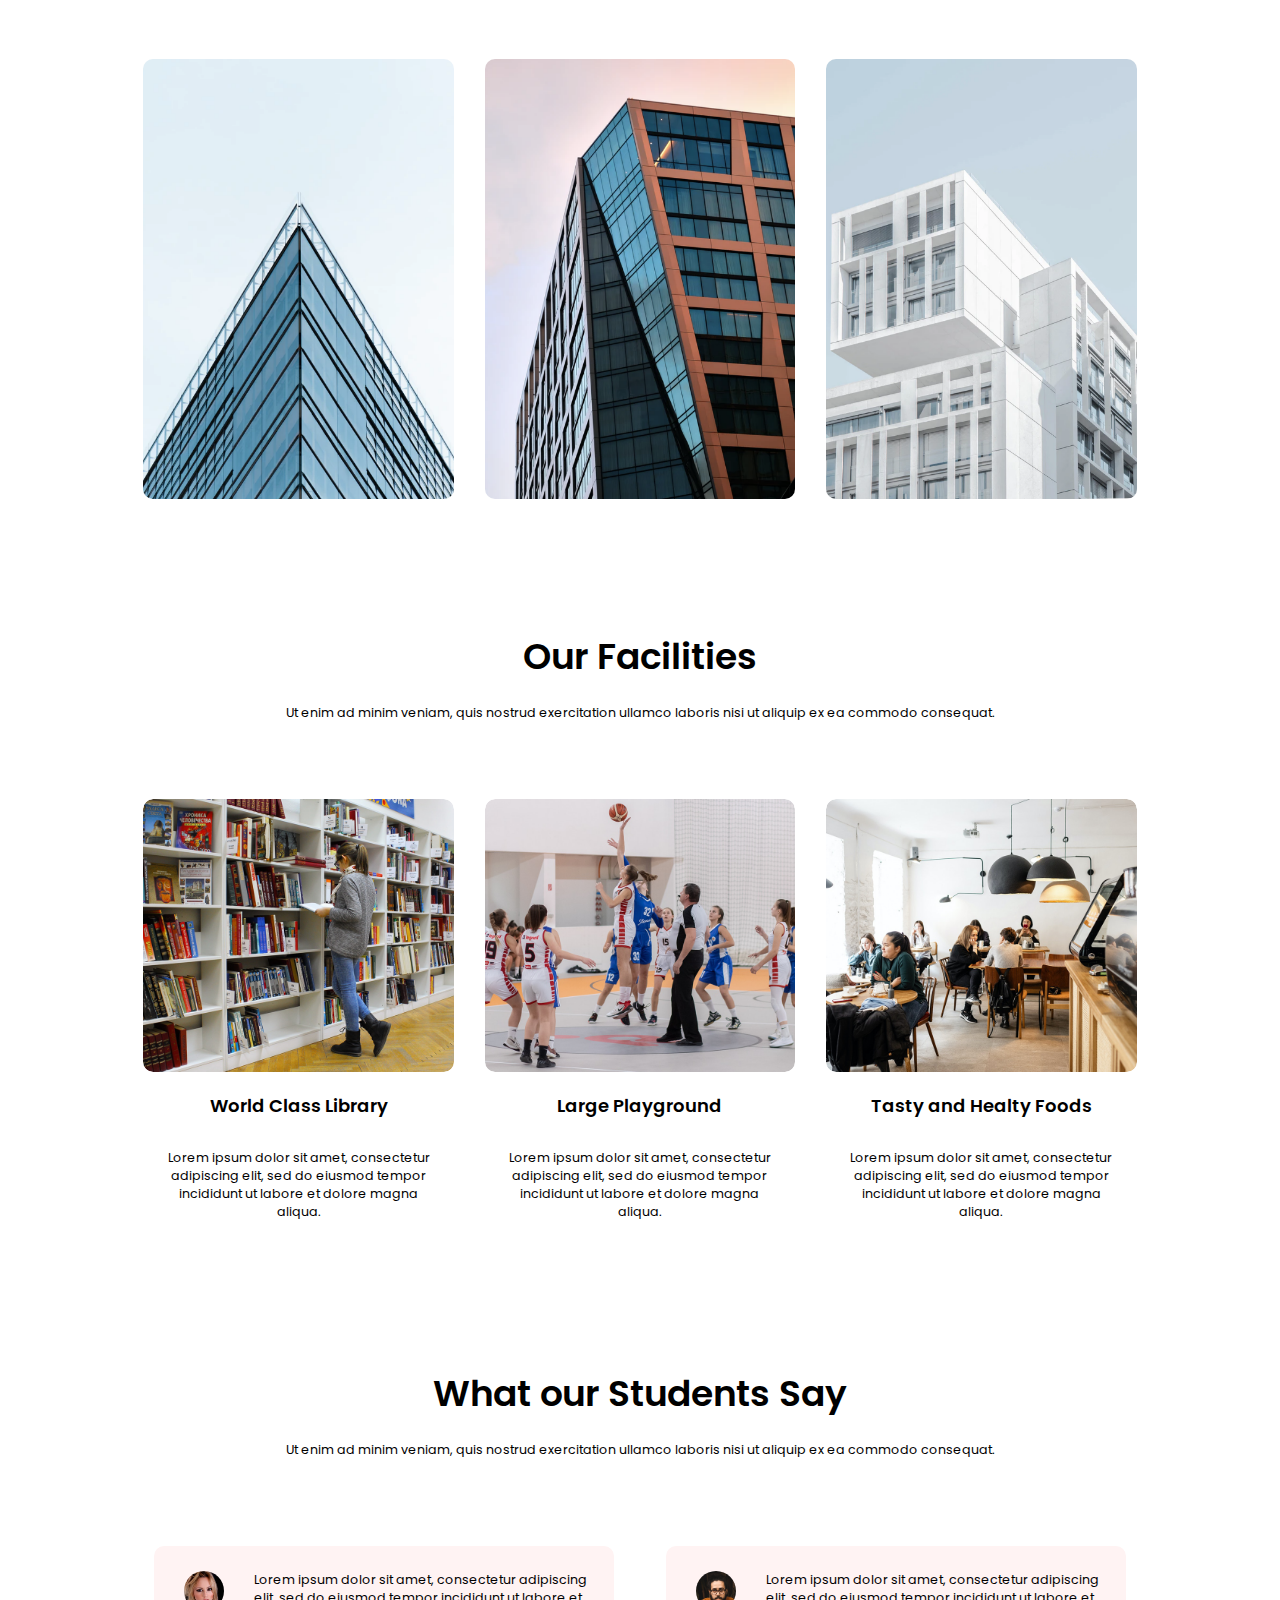
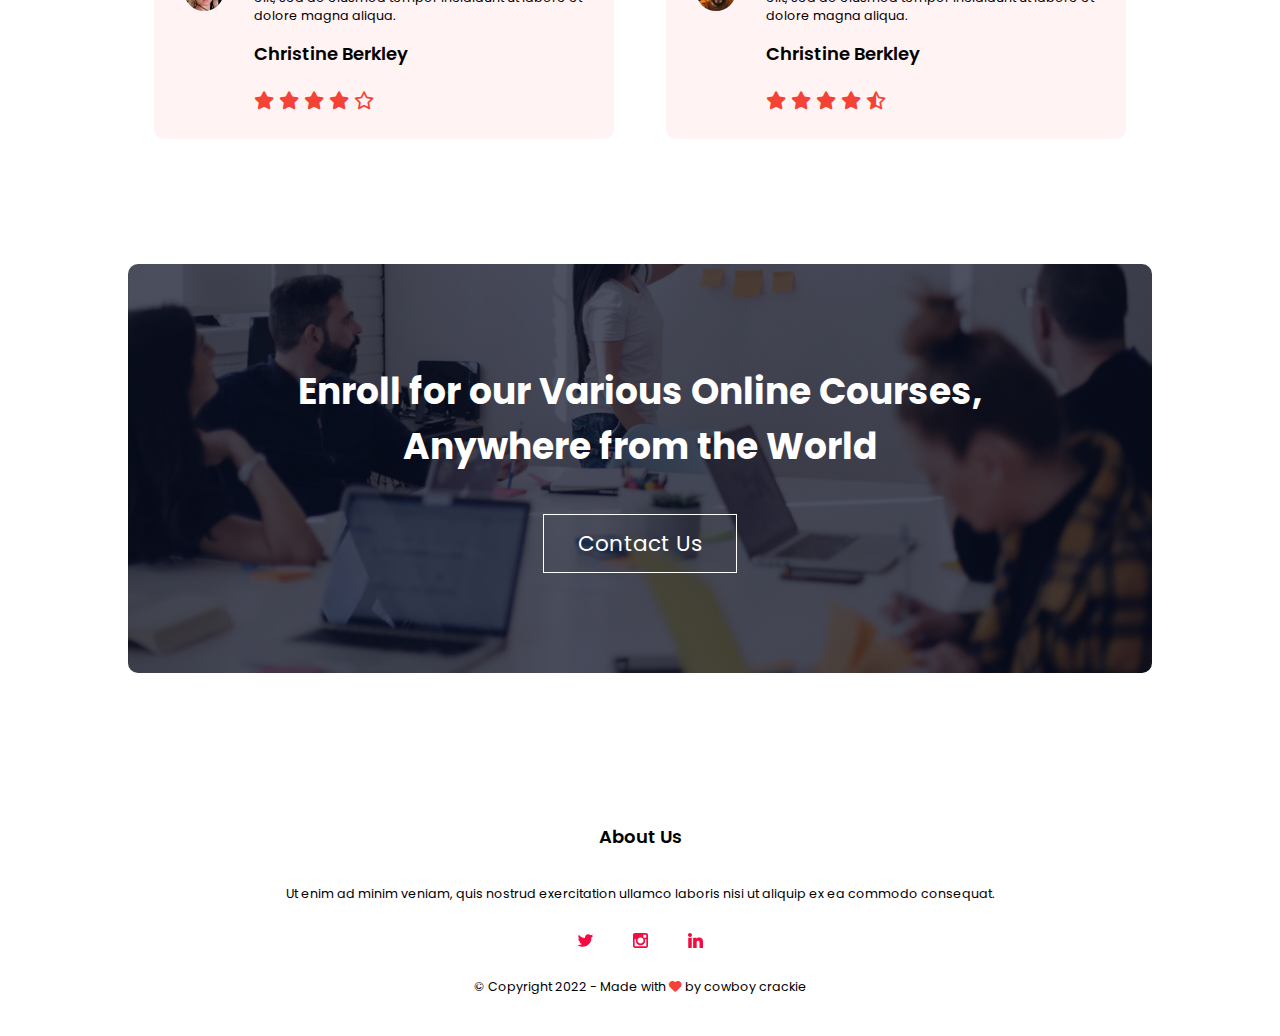
==== commit b7d12560: "footer" ====
--- a/index.html
+++ b/index.html
@@ -240,12 +240,32 @@
         Enroll for our Various Online Courses, <br>
         Anywhere from the World
       </h1>
-      <a href="#">Contact Us</a>
+      <a class="hero-btn" href="#">Contact Us</a>
     </div>
   </section>
   <!-- end contact section -->
 
   <!-- footer section -->
+  <section id="footer">
+    <div class="footer container">
+      <h4>About Us</h4>
+      <p>
+        Ut enim ad minim veniam, quis nostrud exercitation ullamco laboris nisi ut aliquip ex ea commodo consequat.
+      </p>
+      <div class="social-icons">
+        <div class="social-item icon">
+          <a href="#"><img class="socials-color" src="./images/twitter.svg" alt="twitter"></a>
+        </div>
+        <div class="social-item icon">
+          <a href="#"><img class="socials-color" src="./images/insta.svg" alt="instagram"></a>
+        </div>
+        <div class="social-item icon">
+          <a href="#"><img class="socials-color" src="./images/linkedin.svg" alt="linkedin"></a>
+        </div>
+      </div>
+      <p>&copy; Copyright 2022 - Made with <i class="fa fa-solid fa-heart"></i> by cowboy crackie</p>
+    </div>
+  </section>
   <!-- end footer section -->
 
   <!-- scripts -->
--- a/style.css
+++ b/style.css
@@ -54,6 +54,24 @@
   margin-bottom: 10px;
 }
 
+.hero-btn {
+  display: inline-block;
+  text-decoration: none;
+  color: var(--text-color-white);
+  border: 1px solid var(--text-color-white);
+  padding: 12px 34px;
+  font-size: 1.2rem;
+  background: transparent;
+  position: relative;
+  cursor: pointer;
+}
+
+.hero-btn:hover {
+  border: 1px solid var(--brand-red);
+  background: var(--brand-red);
+  transition: 0.5s ease;
+}
+
 /* header section */
 #header {
   min-height: 100vh;
@@ -132,23 +150,6 @@
   color: var(--text-color-white);
 }
 
-#header .header .text-box .hero-btn {
-  display: inline-block;
-  text-decoration: none;
-  color: var(--text-color-white);
-  border: 1px solid var(--text-color-white);
-  padding: 12px 34px;
-  font-size: 1.2rem;
-  background: transparent;
-  position: relative;
-  cursor: pointer;
-}
-
-#header .header .text-box .hero-btn:hover {
-  border: 1px solid var(--brand-red);
-  background: var(--brand-red);
-  transition: 0.5s ease;
-}
 /* course section */
 #course .course {
   width: 80%;
@@ -269,7 +270,6 @@
   flex-basis: 31%;
   margin: 1.5%;
   border-radius: 10px;
-  margin-bottom: 5%;
   text-align: center;
   overflow: hidden;
   position: relative;
@@ -302,6 +302,10 @@
   padding-top: 100px;
 }
 
+#testimonials .testimonials .testimonials-bottom {
+  margin-top: 5%;
+}
+
 #testimonials .testimonials .testimonials-bottom .testimonials-list {
   display: flex;
 }
@@ -310,7 +314,6 @@
   flex-basis: 45%;
   margin: 2.5%;
   border-radius: 10px;
-  margin-bottom: 5%;
   text-align: left;
   background: var(--brand-red-light);
   padding: 25px;
@@ -344,8 +347,72 @@
 }
 
 /* contact section */
+#contact .contact {
+  width: 80%;
+  margin: 100px auto;
+  background-image: linear-gradient(var(--header-overlay), var(--header-overlay)), url(./images/banner2.jpg);
+  background-position: center;
+  background-size: cover;
+  border-radius: 10px;
+  text-align: center;
+  padding: 100px 0;
+}
+
+#contact .contact h1 {
+  color: var(--text-color-white);
+  margin-bottom: 40px;
+  padding: 0;
+}
 
 /* footer section */
+#footer .footer {
+  width: 100%;
+  text-align: center;
+  padding: 30px 0;
+}
+
+#footer .footer h4 {
+  margin-bottom: 25px;
+  margin-top: 20px;
+  font-weight: 600;
+}
+
+#footer .footer .social-icons {
+  width: 100%;
+  display: flex;
+  justify-content: center;
+  align-items: center;
+  flex-direction: row;
+  margin: 20px 0;
+}
+
+#footer .footer .social-icons .icon {
+  width: 15px;
+  margin: 0 20px;
+  
+}
+
+#footer .footer .social-icons .social-item .socials-color {
+  filter: invert(35%) sepia(80%) saturate(3538%) hue-rotate(343deg) brightness(100%) contrast(92%);
+}
+
+#footer .footer .social-item {
+  transition: 0.3s ease;
+  transition-property: transform, filter;
+}
+
+#footer .footer .social-item:hover {
+  transform: scale(1.2);
+  filter: brightness(1) invert(0);
+}
+
+#footer .footer .social-item:hover img {
+  filter: brightness(1) invert(0);
+}
+
+#footer .footer p .fa {
+  color: var(--brand-red);
+}
 
 /* media queries */
 @media only screen and (max-width:768px) {
@@ -394,7 +461,10 @@
     transition: 0.5s ease right;
   }
 
-  #course .course .courses-bottom {
+  #course .course .courses-bottom, 
+  #campus .campus .campuses-bottom, 
+  #facilities .facilities .facilities-list,
+  #testimonials .testimonials .testimonials-list {
     flex-direction: column;
   }
 
@@ -407,6 +477,22 @@
     margin-right: 15px;
     float: left;
   }
+
+  #contact .contact {
+    padding: 50px 0;
+  }
+
+  #contact .contact h1 {
+    font-size: 0.8rem;
+  }
+
+  #footer .footer .social-icons {
+    margin: 10px 0;
+  }
+
+  #footer .footer .social-icons .icon {
+  width: 20px;
+}
 }
 
 /* keyframes */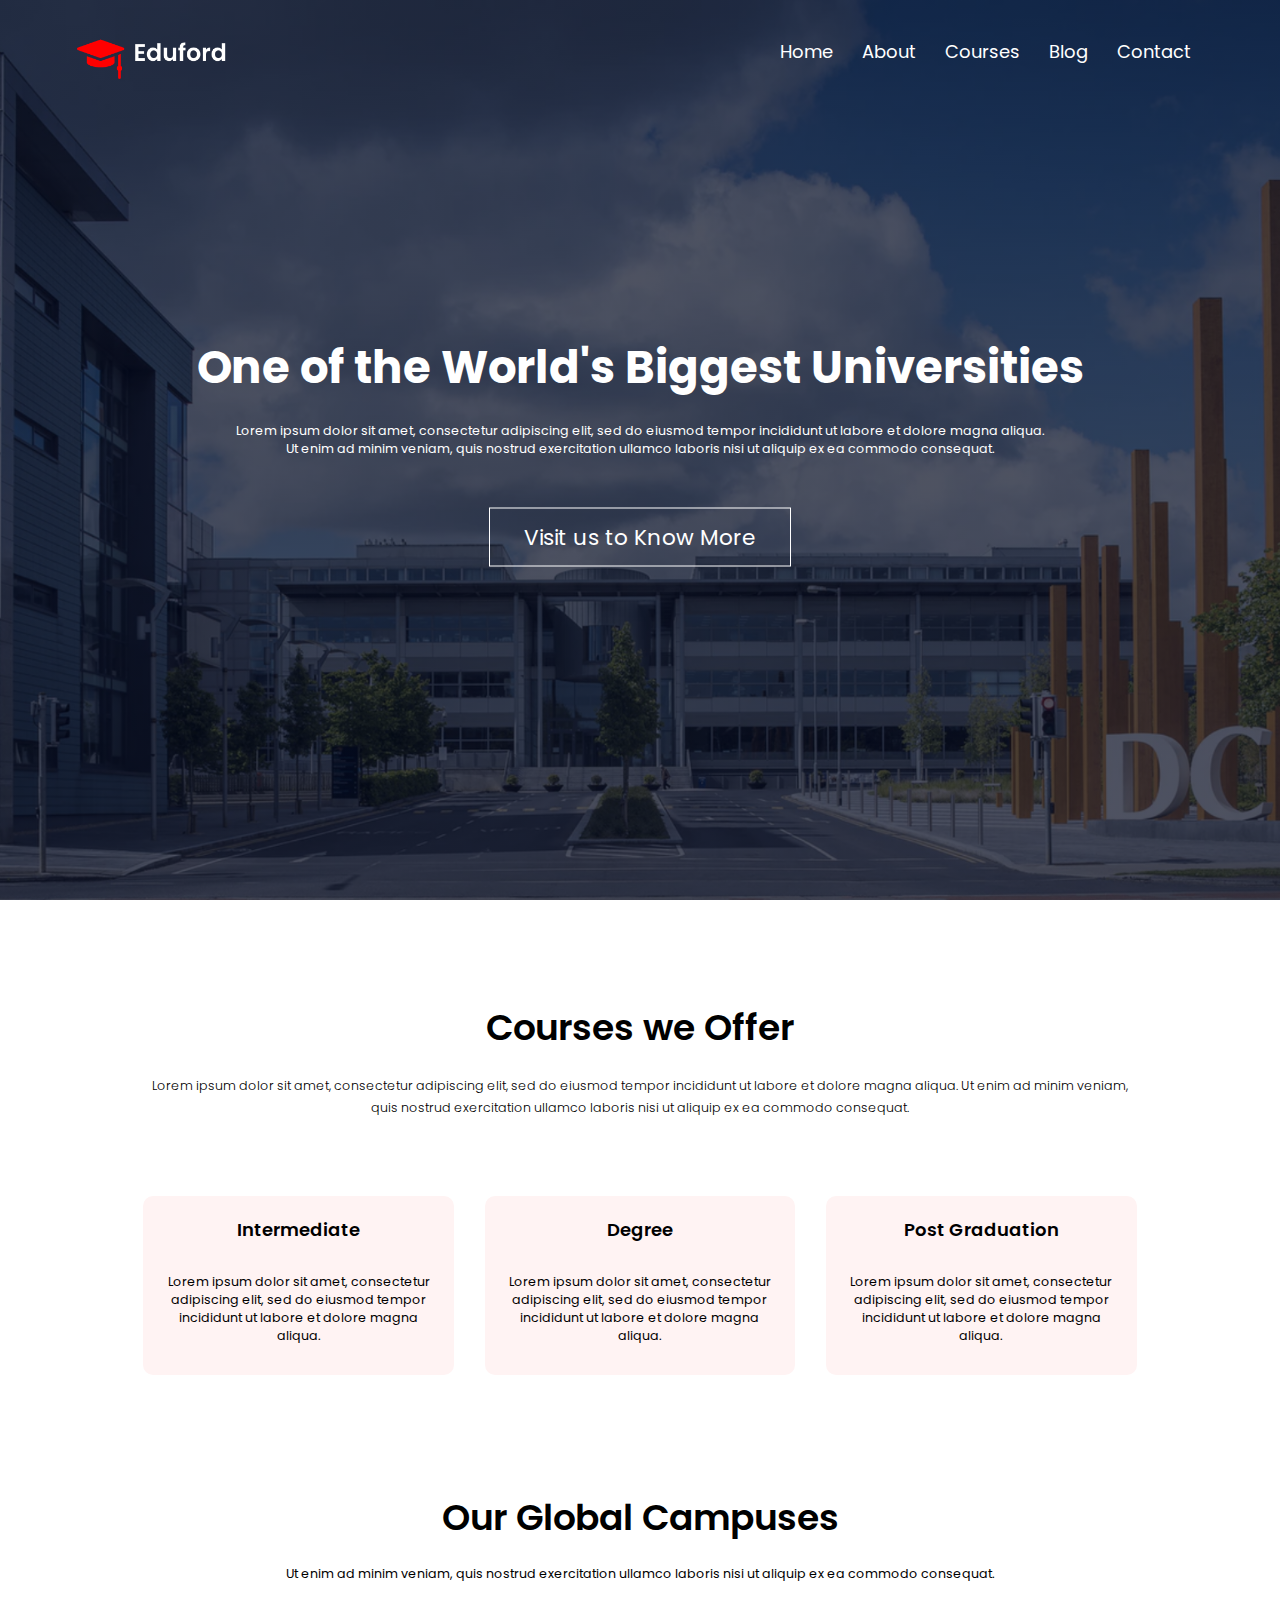
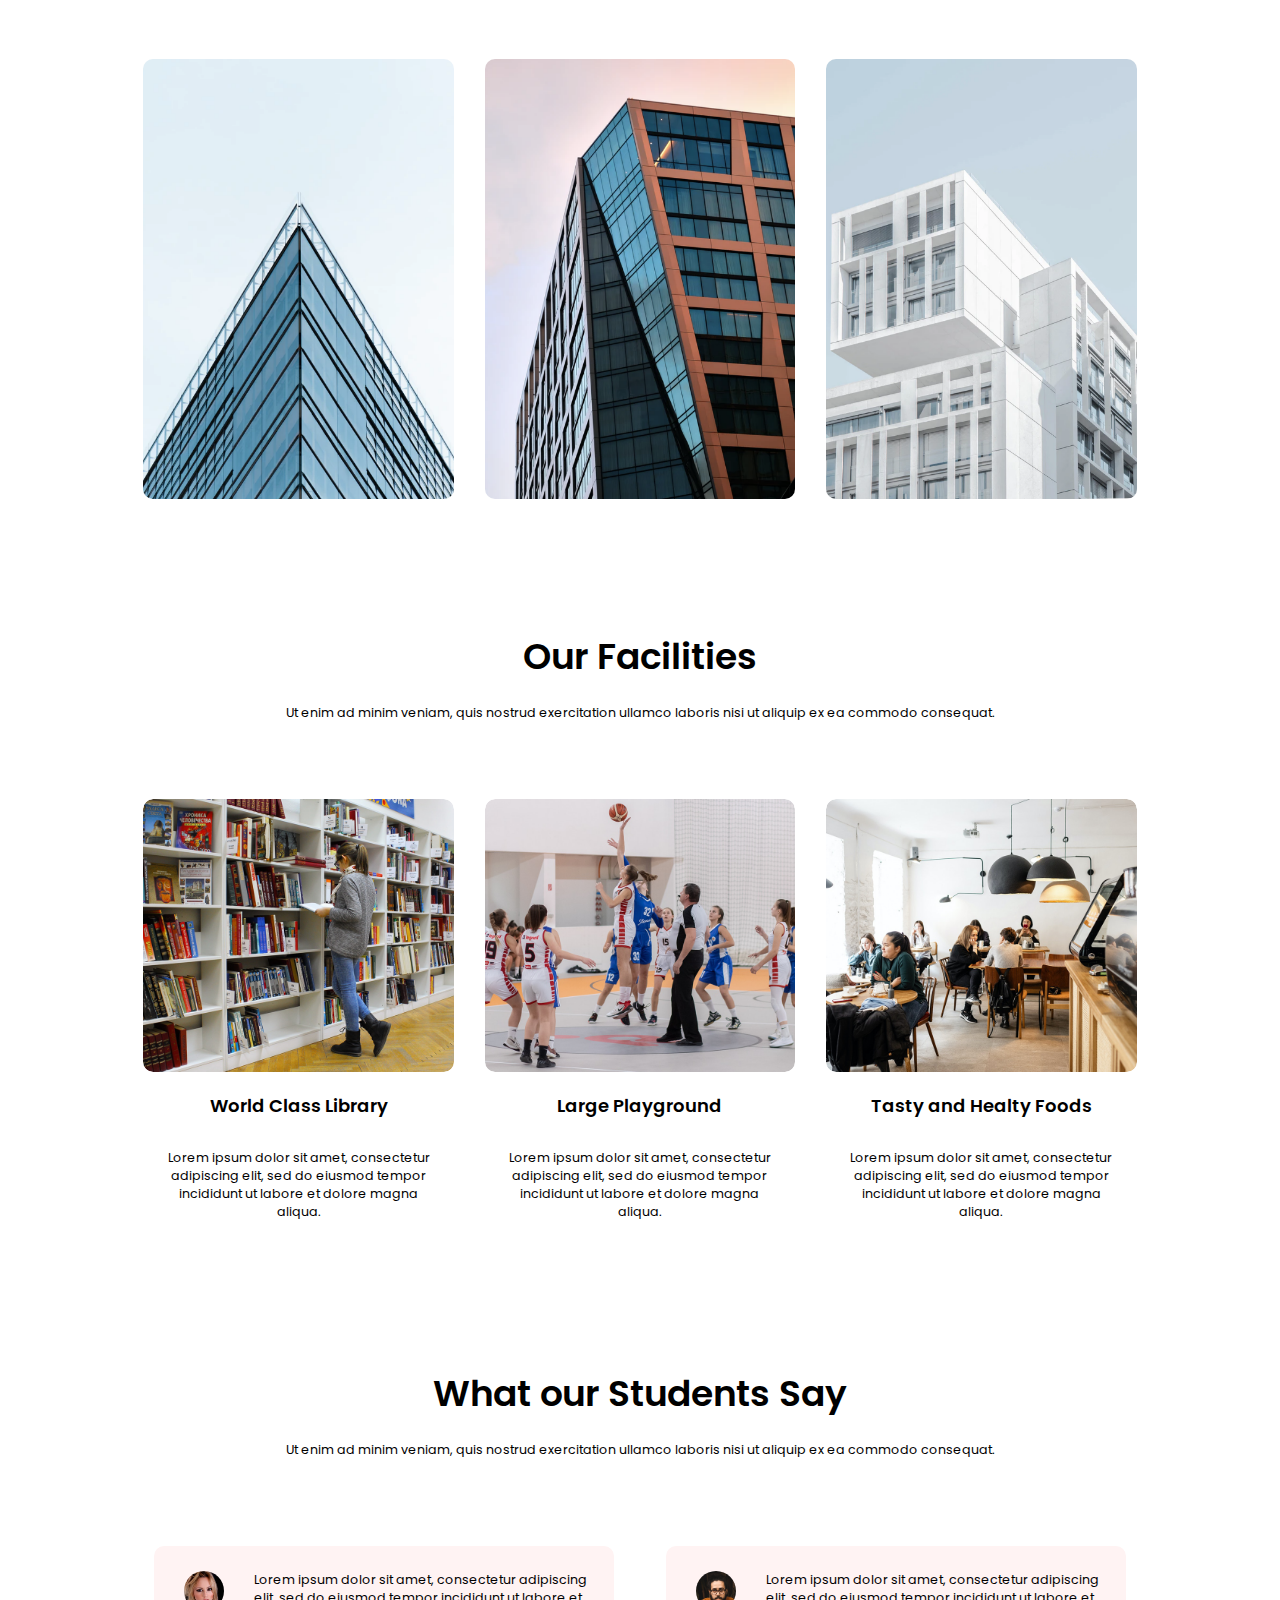
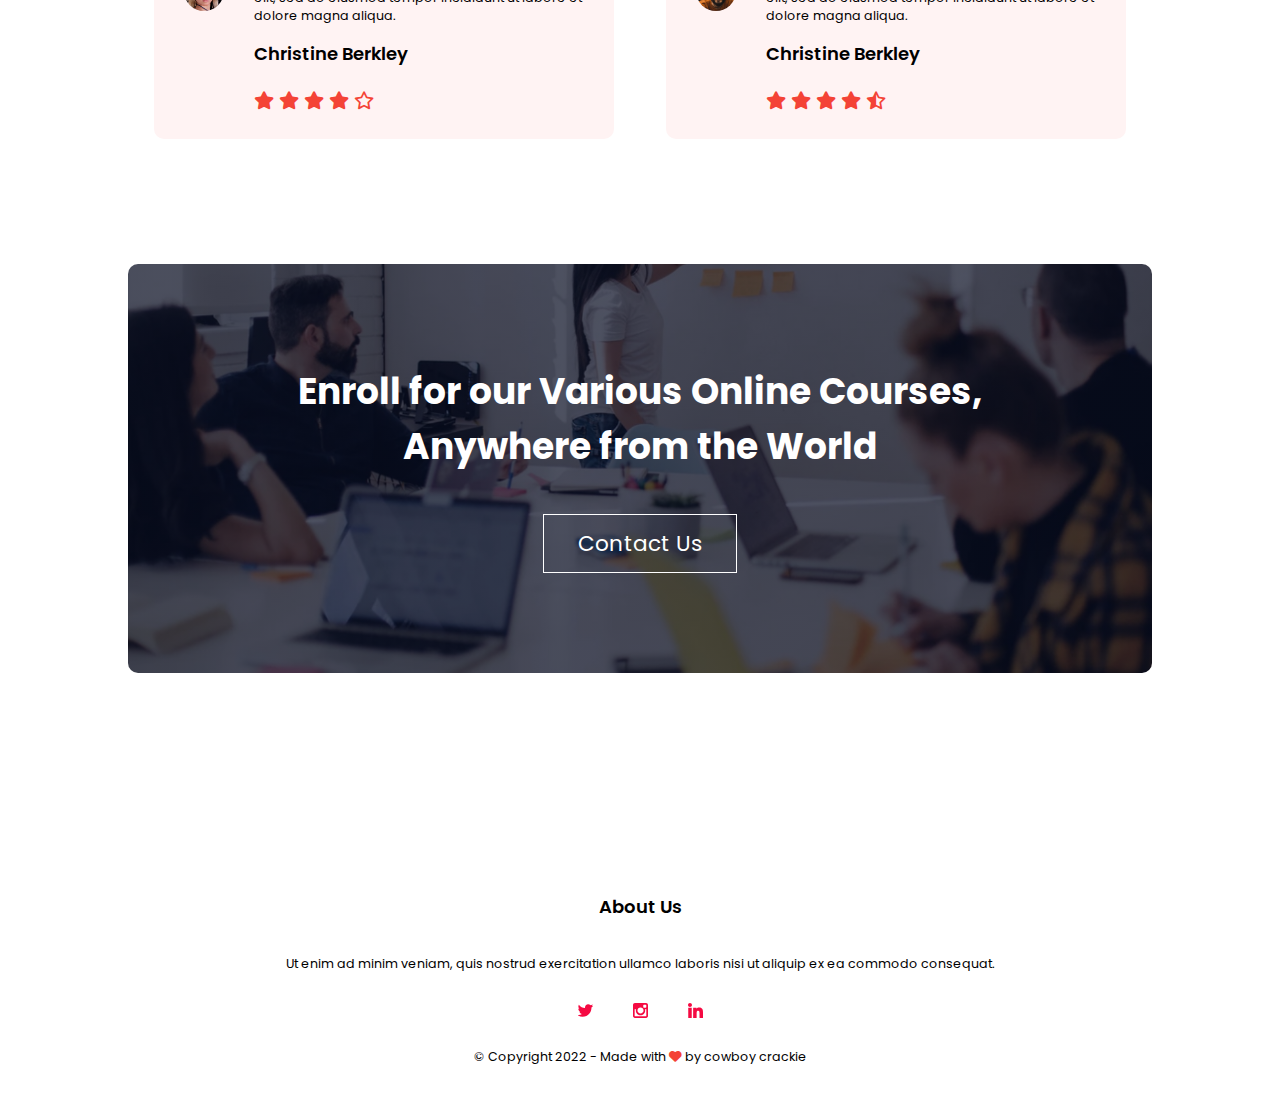
==== commit 22d1913d: "contact page" ====
--- a/index.html
+++ b/index.html
@@ -15,18 +15,18 @@
     <div class="header container">
       <nav>
         <div class="brand">
-          <a href="index.html"><img src="./images/logo.png" alt="logo"></a>
+          <a href="./index.html"><img src="./images/logo.png" alt="logo"></a>
         </div>
         <div class="nav-list">
           <div class="close-icon">
             <i class="fa fa-solid fa-xmark" onclick="hideMenu()"></i>
           </div>
           <ul>
-            <li><a href="">Home</a></li>
-            <li><a href="">About</a></li>
-            <li><a href="">Courses</a></li>
-            <li><a href="">Blog</a></li>
-            <li><a href="">Contact</a></li>
+            <li><a href="./index.html">Home</a></li>
+            <li><a href="./about.html">About</a></li>
+            <li><a href="./courses.html">Courses</a></li>
+            <li><a href="./blog.html">Blog</a></li>
+            <li><a href="./contact.html">Contact</a></li>
           </ul>
         </div>
         <div class="open-icon">
@@ -112,10 +112,10 @@
         </div>
         <div class="campus-item">
           <div class="campus-img">
-            <img src="./images/washington.png" alt="washington campus">
+            <img src="./images/washington.png" alt="Paris campus">
           </div>
           <div class="campus-layer">
-            <h3>Washington</h3>
+            <h3>Paris</h3>
           </div>
         </div>
       </div>
--- a/style.css
+++ b/style.css
@@ -13,6 +13,7 @@
   --header-overlay: rgba(4,9,30,0.7);
   --text-color-white: white;
   --text-color-black: black;
+  --blog-text-color: #737373;
   --brand-red: #f44336;
   --brand-red-overlay: rgba(244, 67, 54, 0.7);
   --brand-red-light: #fff3f3;
@@ -46,6 +47,7 @@
 }
 
 .container {
+  min-height: 100%;
 }
 
 .section-title {
@@ -72,6 +74,8 @@
   transition: 0.5s ease;
 }
 
+/* index page */
+
 /* header section */
 #header {
   min-height: 100vh;
@@ -83,12 +87,28 @@
 }
 
 #header .header nav {
+  position: relative;
   display: flex;
   padding: 2% 6%;
   justify-content: space-between;
   align-items: center;
 }
 
+#header .header .open-icon {
+  position: fixed;
+  right: 6%;
+  z-index: 10;
+}
+
+#header .header .open-icon .fa {
+  z-index: 10;
+  transition: 0.3s ease color;
+}
+
+#header .header .open-icon .fa.inactive {
+  display: none;
+}
+
 #header .header nav .fa {
   display: none;
 }
@@ -98,9 +118,8 @@
   padding-top: 10px;
 }
 
-#header .header nav .nav-list {
-  flex: 1;
-  text-align: right;
+#header .header nav .nav-list .close-icon {
+  position: relative;
 }
 
 #header .header nav .nav-list ul li {
@@ -369,6 +388,7 @@
   width: 100%;
   text-align: center;
   padding: 30px 0;
+  padding-top: 100px;
 }
 
 #footer .footer h4 {
@@ -389,10 +409,10 @@
 #footer .footer .social-icons .icon {
   width: 15px;
   margin: 0 20px;
-  
-}
-
-#footer .footer .social-icons .social-item .socials-color {
+}
+
+#footer .footer .social-icons .social-item .socials-color,
+#contact-us .contact-us .contact-items .contact-left .socials-color {
   filter: invert(35%) sepia(80%) saturate(3538%) hue-rotate(343deg) brightness(100%) contrast(92%);
 }
 
@@ -412,6 +432,176 @@
 
 #footer .footer p .fa {
   color: var(--brand-red);
+}
+
+/* about us page */
+.about-us-header {
+  min-height: 50vh !important;
+  width: 100%;
+  background-image: linear-gradient(var(--header-overlay), var(--header-overlay)), url(./images/background.jpg) !important;
+  background-position: center;
+  background-size: cover;
+  text-align: center;
+  color: var(--text-color-white);
+}
+
+.about-us-header h1 {
+  margin-top: 110px;
+}
+
+#about-us .about-us {
+  width: 80%;
+  margin: auto;
+  padding: 100px 0;
+}
+
+#about-us .about-us .about-us-content {
+  display: flex;
+}
+
+#about-us .about-us .about-us-content .about-us-item {
+  flex-basis: 48%;
+  padding: 30px 2px;
+}
+
+#about-us .about-us .about-us-content .about-us-item h1 {
+  padding-top: 0;
+}
+
+#about-us .about-us .about-us-content .about-us-item p {
+  padding: 10px 0;
+}
+
+#about-us .about-us .about-us-content .about-us-item img {
+  width: 100%;
+}
+
+#about-us .about-us .about-us-content .about-us-item .red-btn,
+#contact-us .contact-us .contact-items .contact-right form .red-btn {
+  margin-top: 20px;
+  border: 1px solid var(--brand-red);
+  background: transparent;
+  color: var(--brand-red);
+}
+
+#about-us .about-us .about-us-content .about-us-item .red-btn:hover,
+#contact-us .contact-us .contact-items .contact-right form .red-btn:hover {
+  background-color: var(--brand-red);
+  color: var(--text-color-white);
+}
+
+/* blog page */
+#blog .blog {
+  width: 80%;
+  margin: auto;
+  padding-top: 100px;
+}
+
+#blog .blog .blog-content {
+  display: flex;
+}
+
+#blog .blog .blog-content .blog-left {
+  flex-basis: 65%;
+}
+
+#blog .blog .blog-content .blog-left img {
+  width: 100%;
+  padding-bottom: 50px;
+}
+
+#blog .blog .blog-content .blog-left h2 {
+  color: var(--text-color-black);
+  font-weight: 600;
+  margin: 30px 0;
+}
+
+#blog .blog .blog-content .blog-left p {
+  color: var(--blog-text-color);
+  padding: 0;
+}
+
+#blog .blog .blog-content .blog-right {
+  flex-basis: 32%;
+  margin-left: 50px;
+}
+
+#blog .blog .blog-content .blog-right h3 {
+  background: var(--brand-red);
+  color: var(--text-color-white);
+  padding: 7px 0;
+  font-size: 1.2rem;
+  margin-bottom: 20px;
+  text-align: center;
+}
+
+#blog .blog .blog-content .blog-right .post-category-item {
+  display: flex;
+  justify-content: space-between;
+  padding: 8px;
+  box-sizing: border-box;
+}
+
+/* contact page */
+#contact-us .contact-us {
+  width: 80%;
+  margin: auto;
+  padding-top: 100px;
+}
+
+#contact-us .contact-us iframe {
+  width: 100%;
+}
+
+#contact-us .contact-us .contact-items {
+  padding-top: 100px;
+  display: flex;
+}
+
+#contact-us .contact-us .contact-items .contact-left img {
+  width: 25px;
+  height: auto;
+  margin: 10px 30px 10px 10px;
+}
+
+#contact-us .contact-us .contact-items .contact-left {
+  flex-basis: 48%;
+  min-width: 48%;
+  margin-bottom: 30px;
+}
+
+#contact-us .contact-us .contact-items .contact-left div {
+  display: flex;
+  align-items: center;
+  margin-bottom: 40px;
+}
+
+#contact-us .contact-us .contact-items .contact-left div p {
+  padding: 0;
+  color: var(--blog-text-color);
+}
+
+#contact-us .contact-us .contact-items .contact-left div h5 {
+  font-size: 1.2rem;
+  margin-bottom: 5px;
+  font-weight: 400;
+  color: var(--blog-text-color);
+}
+
+#contact-us .contact-us .contact-items .contact-right input,
+#contact-us .contact-us .contact-items .contact-right textarea {
+  width: 100%;
+  padding: 15px;
+  margin-bottom: 15px;
+  outline: none;
+  border: 1px solid var(--blog-text-color);
+  box-sizing: border-box;
+}
+
+#contact-us .contact-us .contact-items .contact-right form input, 
+#contact-us .contact-us .contact-items .contact-right form textarea, 
+#contact-us .contact-us .contact-items .contact-right form button {
+  font-family: "Poppins", sans-serif;
 }
 
 /* media queries */
@@ -450,7 +640,7 @@
   }
 
   #header .header nav .nav-list {
-    position: absolute;
+    position: fixed;
     background: var(--brand-red);
     height: 100vh;
     width: 200px;
@@ -464,8 +654,14 @@
   #course .course .courses-bottom, 
   #campus .campus .campuses-bottom, 
   #facilities .facilities .facilities-list,
-  #testimonials .testimonials .testimonials-list {
+  #testimonials .testimonials .testimonials-list,
+  #about-us .about-us .about-us-content,
+  #contact-us .contact-us .contact-items {
     flex-direction: column;
+  }
+
+  #blog .blog .blog-content {
+    flex-direction: column-reverse;
   }
 
   #testimonials .testimonials .testimonials-bottom .testimonials-list .testimonial-item {
@@ -492,7 +688,18 @@
 
   #footer .footer .social-icons .icon {
   width: 20px;
-}
+  }
+
+  #blog .blog .blog-content .blog-right{
+    margin-left: 0;
+    margin-bottom: 100px;
+  }
+}
+
+@media only screen and (max-width:920px) {
+  #contact-us .contact-us .contact-items {
+    flex-direction: column;
+  }
 }
 
 /* keyframes */